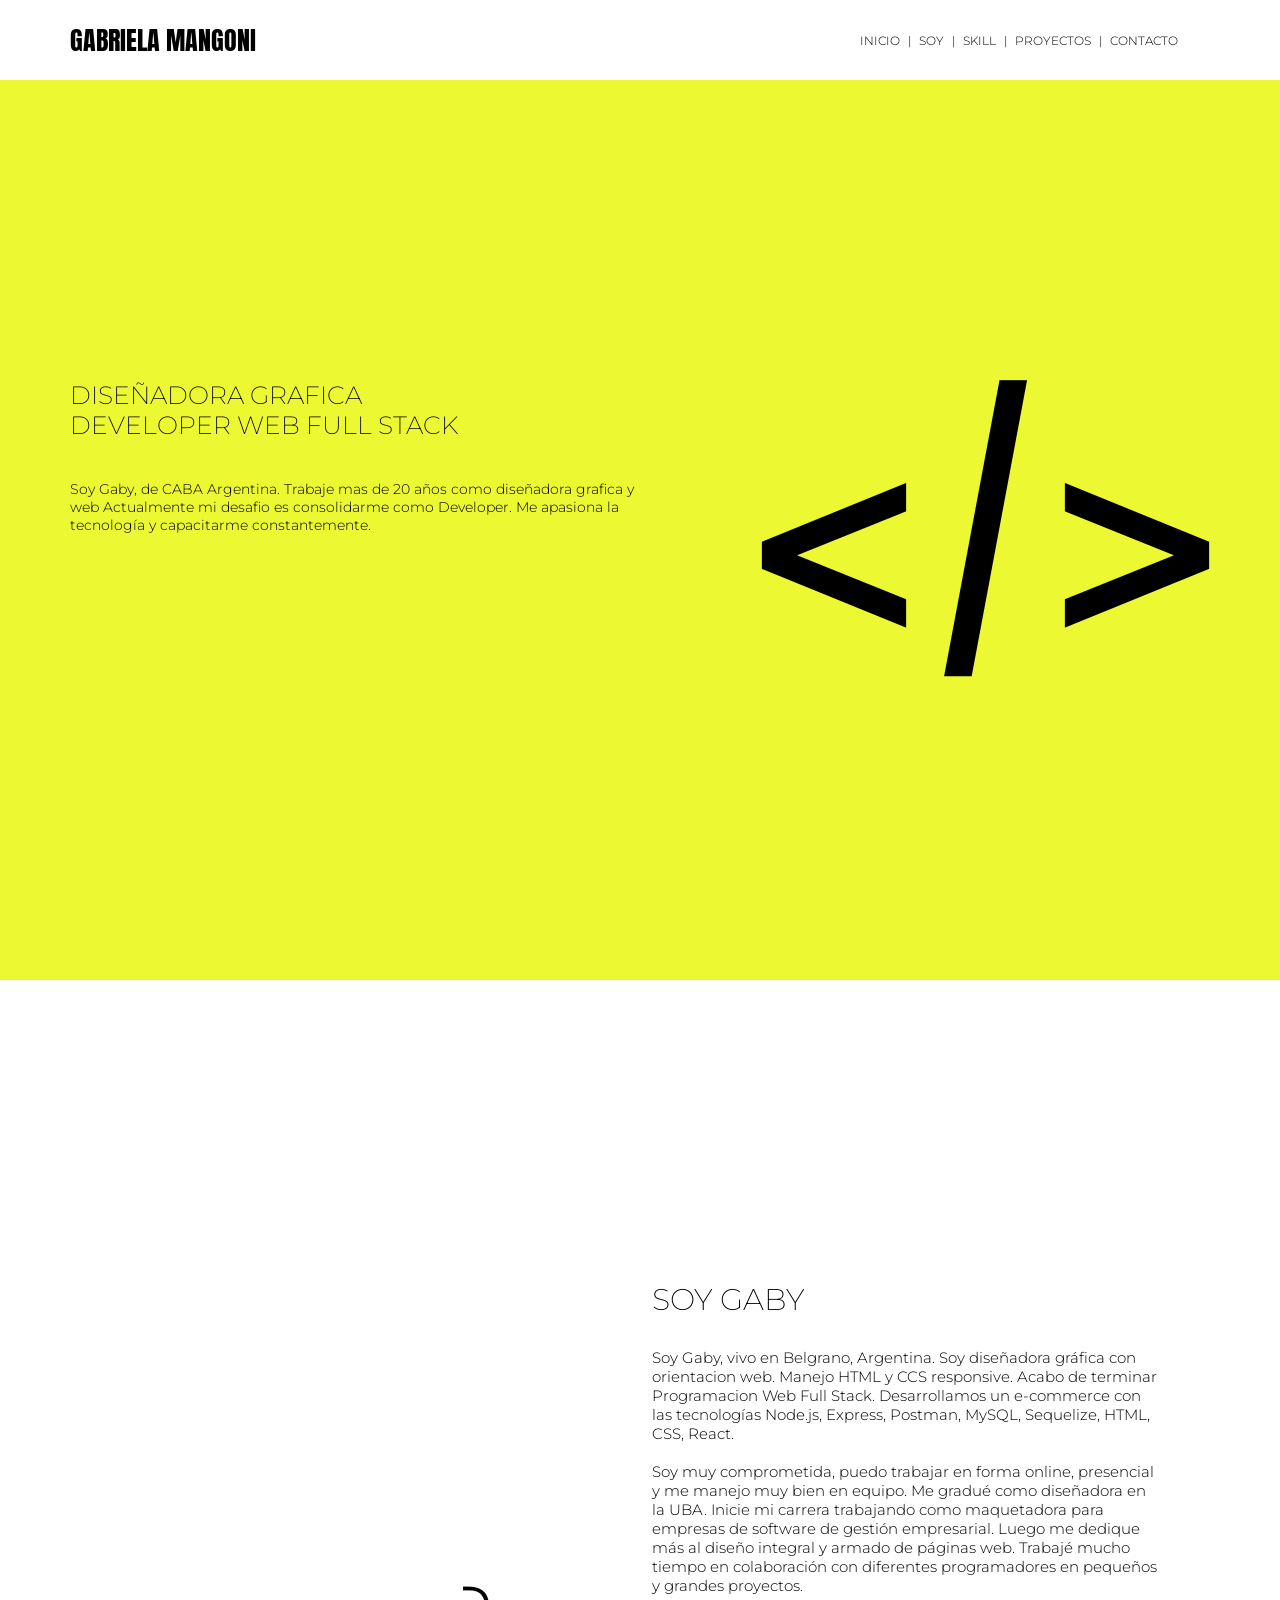
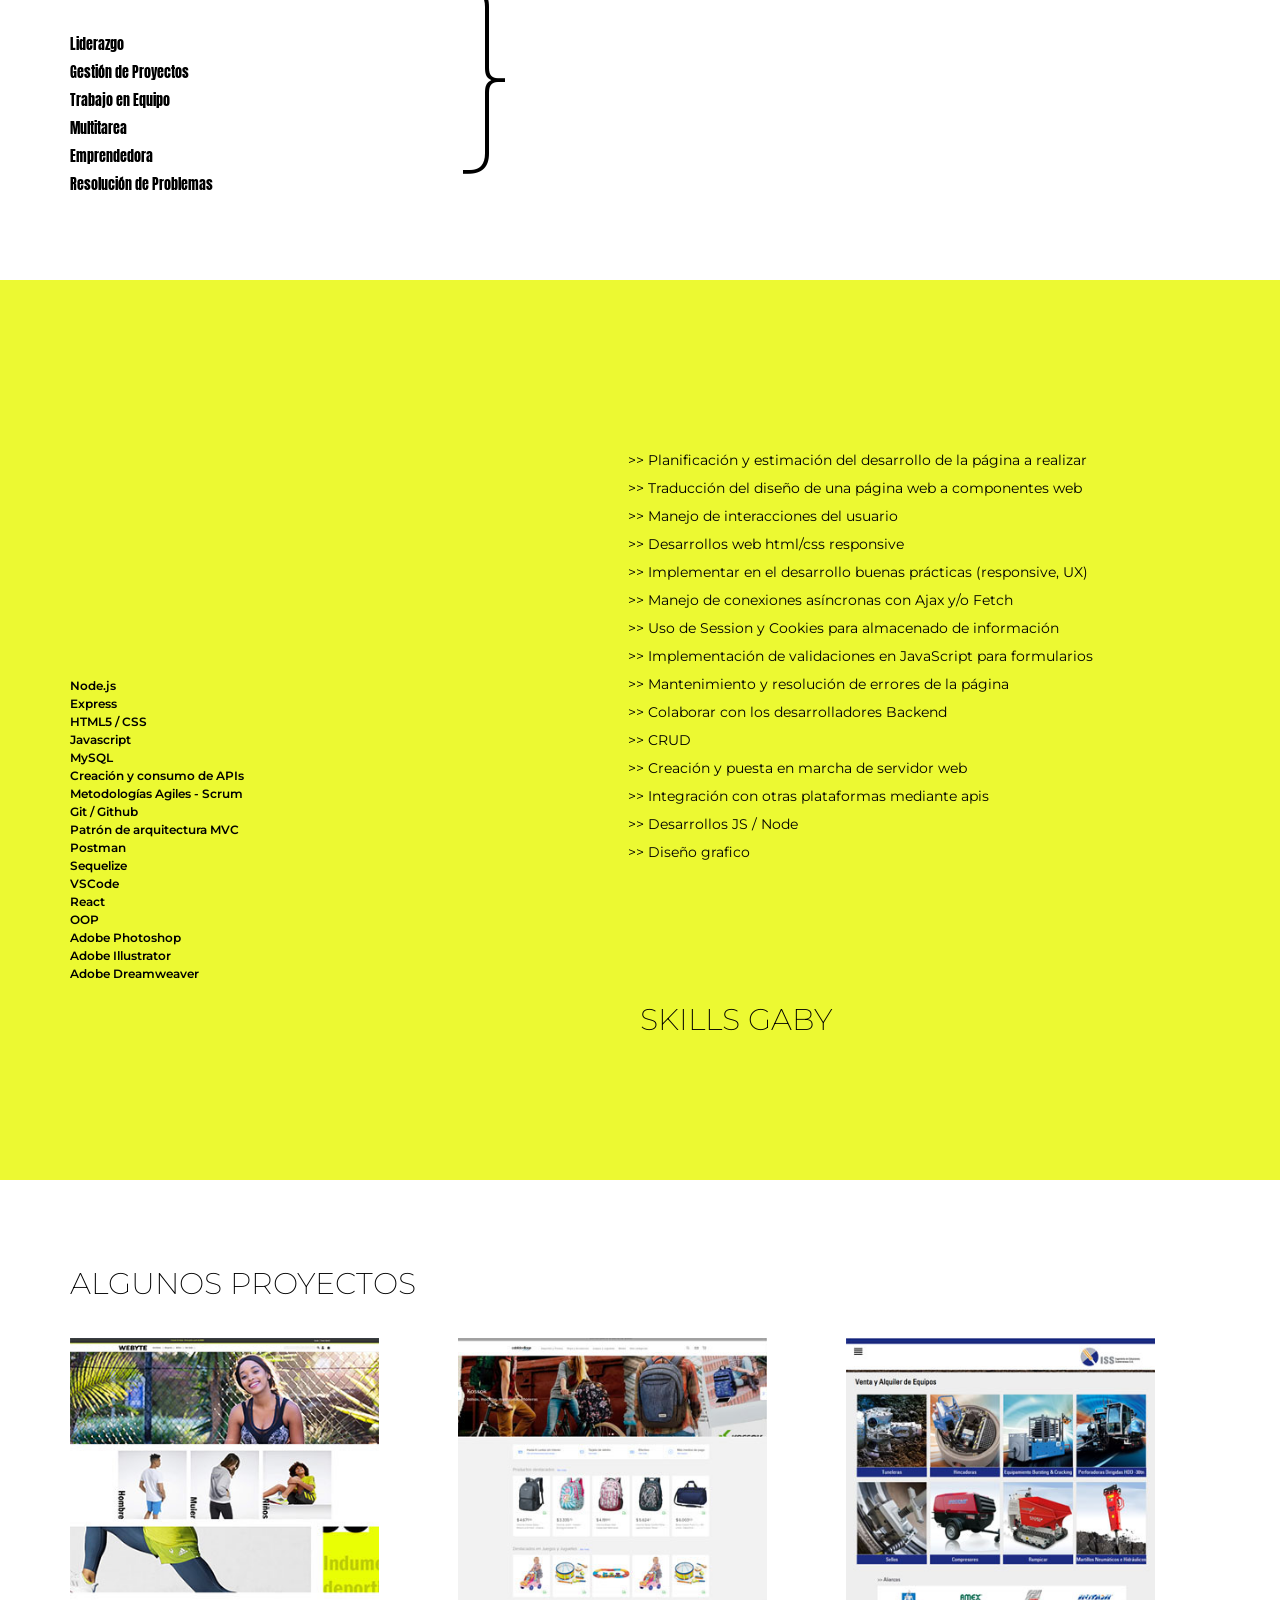
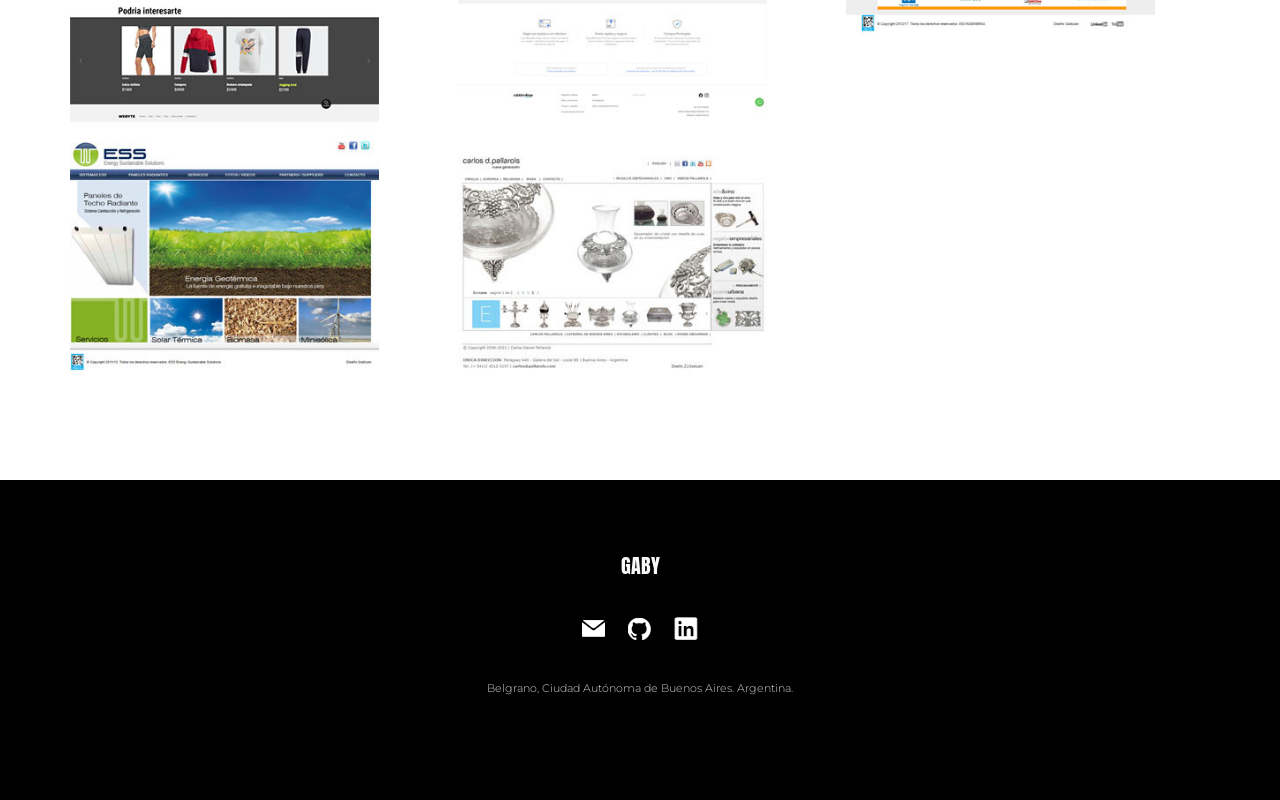
==== home.html @ 844c2a91 "scroll" ====
<!DOCTYPE html>
<html lang="en">
<head>
    <meta charset="UTF-8">
    <meta http-equiv="X-UA-Compatible" content="IE=edge">
    <meta name="viewport" content="width=device-width, initial-scale=1.0">
    <title>GABRIELA MANGONI</title>
    <link rel="preconnect" href="https://fonts.googleapis.com">
    <link rel="preconnect" href="https://fonts.gstatic.com" crossorigin>
    <link href="https://fonts.googleapis.com/css2?family=Anton&family=Montserrat:wght@100;200;300;400;600&display=swap" rel="stylesheet">
    <link href="./css/style.css" rel="stylesheet">
    

    <link rel="apple-touch-icon" sizes="57x57" href="./img/favicon/apple-icon-57x57.png">
<link rel="apple-touch-icon" sizes="60x60" href="./img/favicon/apple-icon-60x60.png">
<link rel="apple-touch-icon" sizes="72x72" href="./img/favicon/apple-icon-72x72.png">
<link rel="apple-touch-icon" sizes="76x76" href="./img/favicon/apple-icon-76x76.png">
<link rel="apple-touch-icon" sizes="114x114" href="./img/favicon/apple-icon-114x114.png">
<link rel="apple-touch-icon" sizes="120x120" href="./img/favicon/apple-icon-120x120.png">
<link rel="apple-touch-icon" sizes="144x144" href="./img/favicon/apple-icon-144x144.png">
<link rel="apple-touch-icon" sizes="152x152" href="./img/favicon/apple-icon-152x152.png">
<link rel="apple-touch-icon" sizes="180x180" href="./img/favicon/apple-icon-180x180.png">
<link rel="icon" type="image/png" sizes="192x192"  href="./img/favicon/android-icon-192x192.png">
<link rel="icon" type="image/png" sizes="32x32" href="./img/favicon/favicon-32x32.png">
<link rel="icon" type="image/png" sizes="96x96" href="./img/favicon/favicon-96x96.png">
<link rel="icon" type="image/png" sizes="16x16" href="./img/favicon/favicon-16x16.png">

<meta name="msapplication-TileColor" content="#ffffff">
<meta name="msapplication-TileImage" content="./img/favicon/ms-icon-144x144.png">
<meta name="theme-color" content="#ffffff">
    
</head>
<body>
<div class="container-fluid">
    <header id="header" class="container-fluid">
    <div class="top">
        <div class="container">
            <div class="row flex-top">
                <div class="col-12 col-md-3 gaby"><h1><a href="#header"> Gabriela Mangoni</a></h1> </div>
                <div class="col-12 col-md-9">            <!--menu-->
                    <nav>
                        <ul class="navMenu" >
                            <li class="menu"><a href="#header">INICIO </a></li>
                            <li class="menu">|</li>
                            <li class="menu"><a href="#soy">SOY </a></li>
                            <li class="menu">|</li>
                            <li class="menu"><a href="#skills">SKILL </a></li>
                            <li class="menu">|</li>
                            <li class="menu"><a href="#proyectos">PROYECTOS </a></li>
                            <li class="menu">|</li>
                            <li class="menu"><a href="#footer">CONTACTO </a></li>
                            <li class="menu"></li>
                        </ul>
                    </nav>
                <!-- --></div>
        </div>
    </div>
</div>
    </header>
        <main >
            <!--home-->
        <section class="container-fluid bg-home" id="main">
            <div class="container"><div class="row">
            <div class="col-12 col-md-7"><h3 class="h3">DISEÑADORA GRAFICA <br>DEVELOPER WEB FULL STACK</h3>
            <p class="text-home">Soy Gaby, de CABA Argentina. 
               Trabaje mas de 20 años como diseñadora grafica y web
                Actualmente mi desafio es consolidarme como Developer.
                Me apasiona la tecnología y capacitarme constantemente.</p>
            </div>
            <div class="col-12 col-md-5 text-end signo"><img src="./img/signo.png" alt="Gabriela Mangoni" id="img-signo"></div>
        </div>
        </div>
    </section>
    <!--soy-->
        <section class="container-fluid" id="soy">
            <div class="container">
            <div class="row">
                <div class="col-4 col-md-4">
                    <ul class="ul-soy">
                        <li>Liderazgo</li>
                        <li>Gestión de Proyectos</li>
                        <li>Trabajo en Equipo</li>
                        <li> Multitarea</li>
                        <li>Emprendedora</li>
                        <li> Resolución de Problemas</li>
                    </ul>
                </div>
                <div class="col-8 col-md-2 llave">}</div>
                <div class="col-12 col-md-6 "><h2 class="h2 mt-20">SOY GABY</h2>
                <P class="text-soy">Soy Gaby, vivo en Belgrano, Argentina. Soy diseñadora gráfica con orientacion web. Manejo HTML y CCS responsive. Acabo de terminar Programacion Web Full Stack. Desarrollamos un e-commerce con las tecnologías Node.js, Express, Postman, MySQL, Sequelize, HTML, CSS, React.
                    <br>  <br>Soy muy comprometida, puedo trabajar en forma online, presencial y me manejo muy bien en equipo. Me gradué como diseñadora en la UBA. Inicie mi carrera trabajando como maquetadora para empresas de software de gestión empresarial. Luego me dedique más al diseño integral y armado de páginas web. Trabajé mucho tiempo en colaboración con diferentes programadores en pequeños y grandes proyectos.</P>
                </div>
            </div>
        </div>
    </section>
        <!--skills-->
        <section class="container-fluid bg-home" id="skills">
            <div class="container">
            <div class="row flex-skills">
                <div class="col-12 col-md-6">
                    <ul class="ul-skills">
                    <li>Node.js</li>
                    <li>Express</li>
                    <li>HTML5 / CSS</li>
                    <li>Javascript</li>
                    <li>MySQL</li>
                    <li>Creación y consumo de APIs</li>
                    <li>Metodologías Agiles - Scrum</li>
                    <li>Git / Github</li>
                    <li>Patrón de arquitectura MVC</li>
                    <li>Postman</li>
                    <li>Sequelize</li>
                    <li>VSCode</li>
                    <li>React</li>
                    <li>OOP</li>
                    <li>Adobe Photoshop</li>
                    <li>Adobe Illustrator</li>
                    <li>Adobe Dreamweaver</li></ul></div><br><br><br><br>
                <div class="col-12 col-md-6">
                    <div class="row text-skills">
                   >> Planificación y estimación del desarrollo de la página a realizar<br>
                   >> Traducción del diseño de una página web a componentes web<br>
                   >> Manejo de interacciones del usuario<br>
                   >>  Desarrollos web html/css responsive<br>
                   >> Implementar en el desarrollo buenas prácticas (responsive, UX)<br>
                   >> Manejo de conexiones asíncronas con Ajax y/o Fetch<br>
                   >>  Uso de Session y Cookies para almacenado de información<br>
                   >> Implementación de validaciones en JavaScript para formularios<br>
                   >> Mantenimiento y resolución de errores de la página<br>
                   >> Colaborar con los desarrolladores Backend<br>
                   >>  CRUD <br>
                   >> Creación y puesta en marcha de servidor web<br>
                   >>  Integración con otras plataformas mediante apis<br>
                   >> Desarrollos JS / Node <br>
                   >>  Diseño grafico<br><br><br><br><br><br>
                   <h2 class="h2">SKILLS GABY</h2></div>
            </div>
            </div>
        </div>

        </section>
        <!--proyectos-->
        <section class="container-fluid" id="proyectos">
            <div class="container block">  
                   <h2 class="h2">ALGUNOS PROYECTOS</h2><br><br>
                    <div class="row">
                        <div class="col-6 col-md-4"><a href="https://grupo-4-webyte.herokuapp.com/" target="_blank"><img src="./img/proyecto-webyte.jpg" alt="" class="img-proyecto"></a></div>
                        <div class="col-6 col-md-4"><a href="https://cabildovillageshop.com.ar/" target="_blank"><img src="./img/proyecto-cabildo-village.jpg" alt="" class="img-proyecto"></a></div>
                        <div class="col-6 col-md-4"><a href="http://www.issingenieria.com/" target="_blank"><img src="./img/proyecto-iss.jpg" alt="" class="img-proyecto"></a></div>
                        <div class="col-6 col-md-4"><a href="http://www.essenergy.com.ar/" target="_blank"><img src="./img/proyecto-ess.jpg" alt="" class="img-proyecto"></a></div>
                        <div class="col-6 col-md-4"><a href="http://www.pallarols.com/" target="_blank"><img src="./img/proyecto-pallarols.jpg" alt="" class="img-proyecto"></a></div>
                        <div class="col-6 col-md-4"></div>
                   </div>

        
    </div>
</section>
</main>
<!--footer-->
<footer class="container-fluid text-light" id="footer">
    <div class="container footer ">
        <div class="row center">
        <div class="gaby">Gaby</div>
        <div class="col-auto  iconos"><a href="mailto:mangonigabriela@gmail.com" alt="mangonigabriela@gmail.com"><img src="./img/ico-email.png" alt="email Gabriela Mangoni"></a></div>
        <div class="col-auto  iconos"><a href="https://github.com/gabyMangoni" target="_blank"><img src="./img/ico-git.png" alt="git Gabriela Mangoni"></a></div>
        <div class="col-auto  iconos"><a href="https://www.linkedin.com/in/gabriela-mangoni/" target="_blank"><img src="./img/ico-linkedin.png" alt="linkedin Gabriela Mangoni"></a></div>
        <div class="row center pie">Belgrano, Ciudad Autónoma de Buenos Aires. Argentina.</div>


    </div>
</footer>
</div>
<script>
    let buttons = document.querySelectorAll('a');
    buttons.forEach((button) => {
      button.addEventListener('click', (e) => {
        e.preventDefault();
        let target = e.currentTarget.getAttribute('href');
        
        document.querySelector(target).scrollIntoView({
          behavior: 'smooth'
        });
      });
    });
  </script>
  <script src="smoothscroll.js"></script>
</body>
</html>
---- css/style.css ----
* {
    box-sizing: border-box;
    margin: 0px;
    padding: 0px;
}

html,
body {
    height: 100%;
    margin: 0px;
    padding: 0px;
    box-sizing: border-box;
}
html {
  scroll-behavior: smooth;
}
a {
    text-decoration: none; 
}

a:hover {
    text-decoration: none;
}

body {
    font-family: 'Montserrat', sans-serif;
    font-weight: 300;
    font-size: 14px;
}

.container-fluid{
    width: 100%;
    margin-right: auto;
    margin-left: auto;
  }
  .container{
    width: 100%;
    margin-right: auto;
    margin-left: auto;
    display: flex;
    flex-wrap: inherit;
    align-items: center;
    justify-content: space-between;
  }

  .row {
    --bs-gutter-x: 1.5rem;
    --bs-gutter-y: 0;
    display: flex;
    flex-wrap: wrap;
    margin-top: calc(var(--bs-gutter-y) * -1);
    margin-right: calc(var(--bs-gutter-x) * -.5);
    margin-left: calc(var(--bs-gutter-x) * -.5);
  }
  .row > * {
    flex-shrink: 0;
    width: 100%;
    max-width: 100%;
    padding-right: calc(var(--bs-gutter-x) * .5);
    padding-left: calc(var(--bs-gutter-x) * .5);
    margin-top: var(--bs-gutter-y);
  }

  .col {
    flex: 1 0 0%;
  }
  
.row-cols-auto > * {
    flex: 0 0 auto;
    width: auto;
  }
  
  .row-cols-1 > * {
    flex: 0 0 auto;
    width: 100%;
  }
  
  .row-cols-2 > * {
    flex: 0 0 auto;
    width: 50%;
  }
  
  .row-cols-3 > * {
    flex: 0 0 auto;
    width: 33.3333333333%;
  }
  
  .row-cols-4 > * {
    flex: 0 0 auto;
    width: 25%;
  }
  
  .row-cols-5 > * {
    flex: 0 0 auto;
    width: 20%;
  }
  
  .row-cols-6 > * {
    flex: 0 0 auto;
    width: 16.6666666667%;
  }
  
  .col-auto {
    flex: 0 0 auto;
    width: auto;
  }
  
  .col-1 {
    flex: 0 0 auto;
    width: 8.33333333%;
  }
  
  .col-2 {
    flex: 0 0 auto;
    width: 16.66666667%;
  }
  
  .col-3 {
    flex: 0 0 auto;
    width: 25%;
  }
  
  .col-4 {
    flex: 0 0 auto;
    width: 33.33333333%;
  }
  
  .col-5 {
    flex: 0 0 auto;
    width: 41.66666667%;
  }
  
  .col-6 {
    flex: 0 0 auto;
    width: 50%;
  }
  
  .col-7 {
    flex: 0 0 auto;
    width: 58.33333333%;
  }
  
  .col-8 {
    flex: 0 0 auto;
    width: 66.66666667%;
  }
  
  .col-9 {
    flex: 0 0 auto;
    width: 75%;
  }
  
  .col-10 {
    flex: 0 0 auto;
    width: 83.33333333%;
  }
  
  .col-11 {
    flex: 0 0 auto;
    width: 91.66666667%;
  }
  
  .col-12 {
    flex: 0 0 auto;
    width: 100%;
  }
  
  .offset-1 {
    margin-left: 8.33333333%;
  }
  
  .offset-2 {
    margin-left: 16.66666667%;
  }
  
  .offset-3 {
    margin-left: 25%;
  }
  
  .offset-4 {
    margin-left: 33.33333333%;
  }
  
  .offset-5 {
    margin-left: 41.66666667%;
  }
  
  .offset-6 {
    margin-left: 50%;
  }
  
  .offset-7 {
    margin-left: 58.33333333%;
  }
  
  .offset-8 {
    margin-left: 66.66666667%;
  }
  
  .offset-9 {
    margin-left: 75%;
  }
  
  .offset-10 {
    margin-left: 83.33333333%;
  }
  
  .offset-11 {
    margin-left: 91.66666667%;
  }

  
.text-start {
    text-align: left !important;
  }
  
  .text-end {
    text-align: right !important;
  }
  
  .text-center {
    text-align: center !important;
  }
  
  .text-decoration-none {
    text-decoration: none !important;
  }
  
  .text-decoration-underline {
    text-decoration: underline !important;
  }
  
  .text-decoration-line-through {
    text-decoration: line-through !important;
  }
  
  .text-lowercase {
    text-transform: lowercase !important;
  }
  
  .text-uppercase {
    text-transform: uppercase !important;
  }
  
  .text-capitalize {
    text-transform: capitalize !important;
  }
  
  .text-wrap {
    white-space: normal !important;
  }
  
  .text-nowrap {
    white-space: nowrap !important;
  }

  .text-light {
    color: #f8f9fa !important;
  }
  
  .text-dark {
    color: #212529 !important;
  }
  
  .text-white {
    color: #fff !important;
  }
  
  .text-body {
    color: #212529 !important;
  }
  
  .text-muted {
    color: #6c757d !important;
  }
  
  .text-black-50 {
    color: rgba(0, 0, 0, 0.5) !important;
  }
  
  .text-white-50 {
    color: rgba(255, 255, 255, 0.5) !important;
  }
  
  .text-reset {
    color: inherit !important;
  }



  .nav {
    display: flex;
    flex-wrap: wrap;
    padding-left: 0;
    margin-bottom: 0;
    list-style: none;
  }
  .text-light {
    color: #f8f9fa !important;
  }
  

  

.h2{font-family: 'Montserrat', sans-serif; font-weight: 200; font-size: 30px; -webkit-font-smoothing: antialiased;}
.h3{font-family: 'Montserrat', sans-serif; font-weight: 200; font-size: 25px; -webkit-font-smoothing: antialiased; padding-bottom: 40px;}

.bg-home{background-color: #ecf932; }
.text-home{padding-right: 85px;}
.text-soy{margin-top: 10px; font-size: 12px; padding-right: 0px; }
.text-skills {font-family: 'Montserrat', sans-serif; font-weight: 400; font-size: 11px; line-height: 18px; padding: 35px 0px; }
#footer{background-color: #000; width: 100%;}
.footer{height: 320px; display: block; align-items: center; justify-content: center; text-align: center; padding-top: 70px; }
.end{justify-content: flex-end;}
.top {
    position: fixed;
    width: 100%;
    display: block;
    list-style-type: none;
    margin-top: 0px;
    margin-bottom: 0px;
    top: 0px;
    align-items: center;
    background-color: #fff;
}
.flex-top, .flex-skills{flex: 0 0 auto;
    width: 100%;
    align-items: center;
    padding-top: 20px;
}

.ul-soy {
    list-style: none;
    margin: 0;
    padding: 0;
    font-family: 'Anton', sans-serif; 
    font-weight: 100; 
    font-size: 12px; 
    line-height: 26px;
    padding-top: 55px;
}
.ul-soy li a {
    list-style-type: none;
    text-decoration:none;
    padding: 0px 8px;
}

.ul-soy li a:hover {
    background-color:#e4ff49;
}

.ul-skills {
    list-style: none;
    margin: 0;
    padding: 0;
    font-family: 'Montserrat', sans-serif; 
    font-weight: 600; 
    font-size: 13px; 
    line-height: 20px; 
    color: #000;
    margin-top: 180px;
}
.ul-skills li a {
    list-style-type: none;
    text-decoration:none;
    padding: 0px 8px;
}

.ul-skills li a:hover {
    background-color:#070707;
    color: #fff;
}

.idioma {
    list-style: none;
    margin: 0;
    padding: 0;
    display: flex;
    justify-content: flex-end;
    font-size: 10px;
    color: #aaaaaa;
    margin-bottom: 20px;
    margin-right: 30px;

}

.idioma li.idm a {
    color:rgb(0, 0, 0);
    list-style-type: none;
    text-decoration:none;
    padding: 0px 10px;
}

.idioma li.idm a:hover {
    background-color:#e4ff49;
}
.navMenu {
    list-style: none;
    margin: 0;
    padding: 0;
    display: flex;
    justify-content: flex-end;
    font-size: 10px;
    text-align: right;
}
.navMenu li.menu a {
    color:rgb(0, 0, 0);
    list-style-type: none;
    text-decoration:none;
    padding: 0px 8px;
}

.navMenu li.menu a:hover {
    background-color:#e4ff49;
}
.gaby {font-family: 'Anton', sans-serif; font-weight: 100; font-size: 20px; text-transform: uppercase;}
.gaby h1{font-family: 'Anton', sans-serif; font-weight: 100; text-transform: uppercase;}
.gaby h1 a{text-decoration: none; color: #000;}
.gaby h1 a:hover{ color: #3d3d3d; }
.gaby h1 a:visited {color: #000;}
.llave{font-family: 'Montserrat', sans-serif; font-weight: 100; font-size: 200px; -webkit-font-smoothing: antialiased;}
#main{ min-height: 180px; margin-top: 80px; height: 100vh; align-items: center; display: flex; width: 100%;}
#soy {height: 100vh; align-items: center; display: flex; width: 100%;}
#skills, #proyectos {height: 100vh; align-items: center; display: flex; width: 100%;}
.img-proyecto{width: 99%;}
.signo{top: 0px;}
.iconos{padding: 35px 10px;}
.center {align-items: center; justify-content: center; text-align: center;}
.block {display: block;}
.pie {font-family: 'Montserrat', sans-serif; font-weight: 300; font-size: 11px; color: #cfcfcf;}
.mt-20 {margin-top: 20px;}
.cien{width: 100%;}

/* XS -- Celulares */

@media screen and (min-width: 0px) {
    .gaby h1{font-size: 20px;}
    #img-signo { width: 250px;}
    .text-proyectos, .text-skills{visibility: hidden;}
    .top {height: 70px; }
    .proy{visibility: hidden;}
}

/* SM -- tablets */

@media screen and (min-width: 361px) {
    footer p {
        margin: 5px 0;
    }
    #img-signo { width: 300px;}
    .container {
        max-width: 345px;
      }
    .skill {display: block; margin-top: 25px;}
  
}
@media (min-width: 576px) {
    .container {
      max-width: 540px;
    }
  }

/* MD -- Laptops */

@media (min-width: 768px) { 
    .container {
        max-width: 720px;
      }
    #img-signo { width: 300px;}
    .text-skills{visibility: visible;}
   .skill{visibility: hidden;}
}
@media (min-width: 992px) {
    .gaby h1{font-size: 26px;}
     .container {
      max-width: 960px;
    }
    #img-signo { width: 400px;}
    .text-proyectos{visibility: visible;}
    .img-proyecto{width: 75%;}
  }
/* LG -- Computadoras */

@media (min-width: 1200px) {
     .container {
        max-width: 1140px;
      }
      .navMenu {font-size: 12px;}
    #img-signo { width: 449px;}
    
    .text-soy{margin-top: 30px; font-size: 15px; padding-right: 50px; }
    .ul-soy {
        padding-top: 220px;
        font-size: 14px; line-height: 28px; 
        margin-top: 150px;
    }
    .llave{font-size: 200px; padding-top: 280px;}
    .text-skills {font-family: 'Montserrat', sans-serif; font-weight: 400; font-size: 14px; line-height: 28px;}
    .ul-skills {
        font-weight: 600; 
        font-size: 12px; 
        line-height: 18px; 
    }
    #soy {padding-top: 200px;}
    .img-proyecto{width: 85%;}
}

@media (min-width: 768px) {
    .col-md-auto {
      flex: 0 0 auto;
      width: auto;
    }
  
    .col-md-1 {
      flex: 0 0 auto;
      width: 8.33333333%;
    }
  
    .col-md-2 {
      flex: 0 0 auto;
      width: 16.66666667%;
    }
  
    .col-md-3 {
      flex: 0 0 auto;
      width: 25%;
    }
  
    .col-md-4 {
      flex: 0 0 auto;
      width: 33.33333333%;
    }
  
    .col-md-5 {
      flex: 0 0 auto;
      width: 41.66666667%;
    }
  
    .col-md-6 {
      flex: 0 0 auto;
      width: 50%;
    }
  
    .col-md-7 {
      flex: 0 0 auto;
      width: 58.33333333%;
    }
  
    .col-md-8 {
      flex: 0 0 auto;
      width: 66.66666667%;
    }
  
    .col-md-9 {
      flex: 0 0 auto;
      width: 75%;
    }
  
    .col-md-10 {
      flex: 0 0 auto;
      width: 83.33333333%;
    }
  
    .col-md-11 {
      flex: 0 0 auto;
      width: 91.66666667%;
    }
  
    .col-md-12 {
      flex: 0 0 auto;
      width: 100%;
    }
  
    .offset-md-0 {
      margin-left: 0;
    }
  
    .offset-md-1 {
      margin-left: 8.33333333%;
    }
  
    .offset-md-2 {
      margin-left: 16.66666667%;
    }
  
    .offset-md-3 {
      margin-left: 25%;
    }
  
    .offset-md-4 {
      margin-left: 33.33333333%;
    }
  
    .offset-md-5 {
      margin-left: 41.66666667%;
    }
  
    .offset-md-6 {
      margin-left: 50%;
    }
  
    .offset-md-7 {
      margin-left: 58.33333333%;
    }
  
    .offset-md-8 {
      margin-left: 66.66666667%;
    }
  
    .offset-md-9 {
      margin-left: 75%;
    }
  
    .offset-md-10 {
      margin-left: 83.33333333%;
    }
  
    .offset-md-11 {
      margin-left: 91.66666667%;
    }
}
@media (min-width: 992px) {
  .col-lg {
    flex: 1 0 0%;
  }

  .row-cols-lg-auto > * {
    flex: 0 0 auto;
    width: auto;
  }

  .row-cols-lg-1 > * {
    flex: 0 0 auto;
    width: 100%;
  }

  .row-cols-lg-2 > * {
    flex: 0 0 auto;
    width: 50%;
  }

  .row-cols-lg-3 > * {
    flex: 0 0 auto;
    width: 33.3333333333%;
  }

  .row-cols-lg-4 > * {
    flex: 0 0 auto;
    width: 25%;
  }

  .row-cols-lg-5 > * {
    flex: 0 0 auto;
    width: 20%;
  }

  .row-cols-lg-6 > * {
    flex: 0 0 auto;
    width: 16.6666666667%;
  }
}
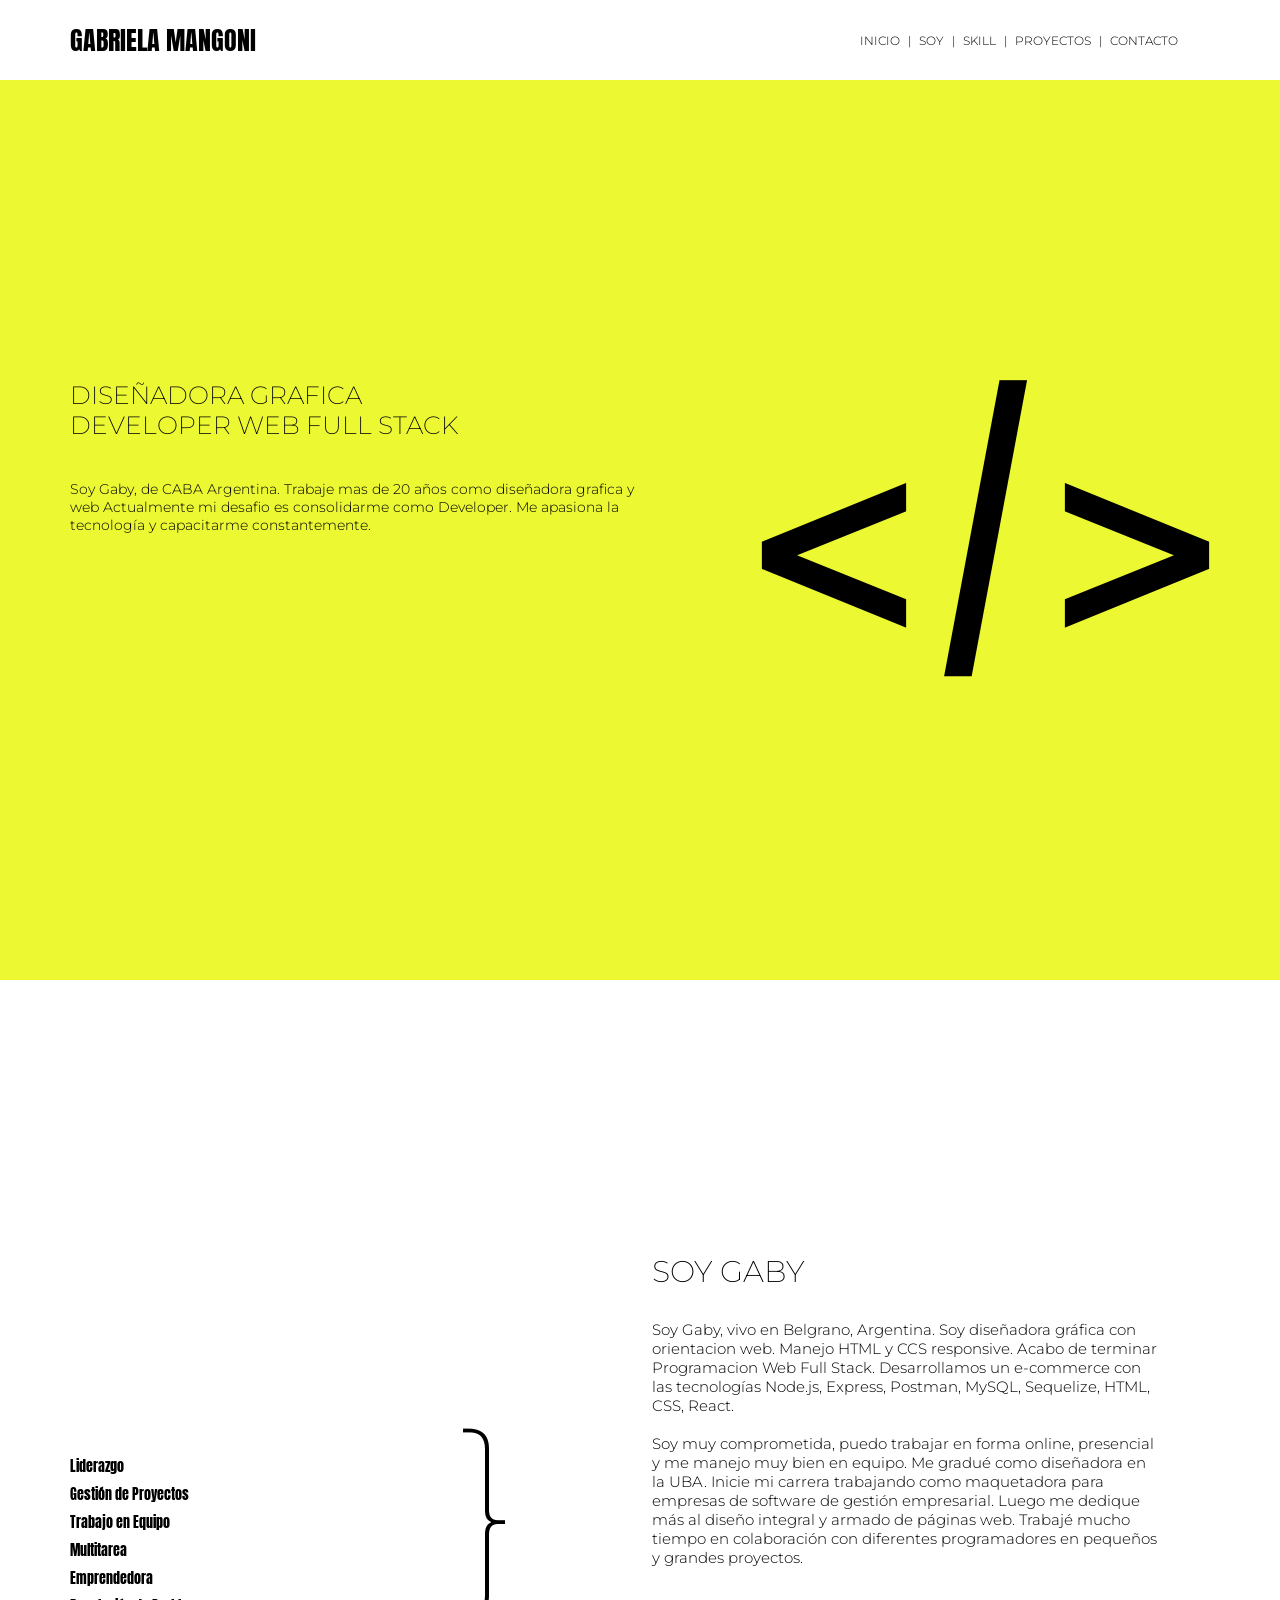
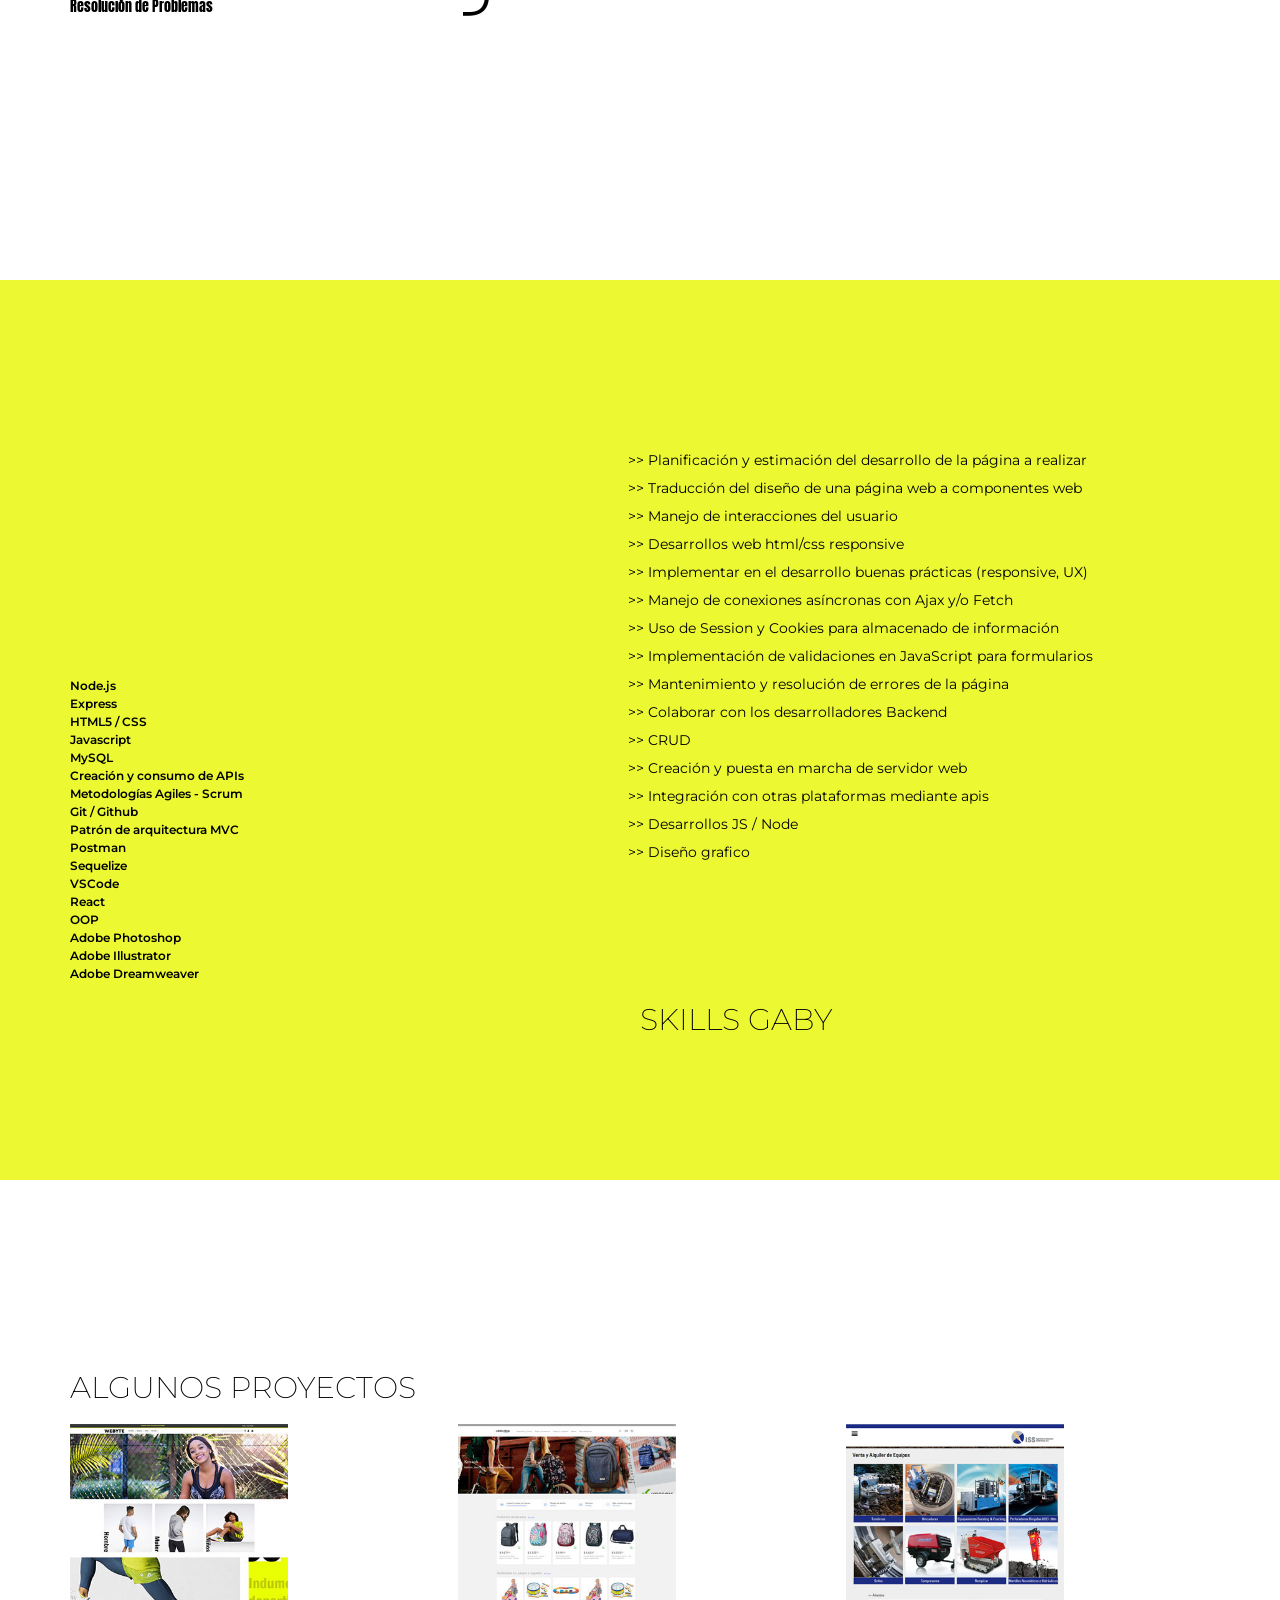
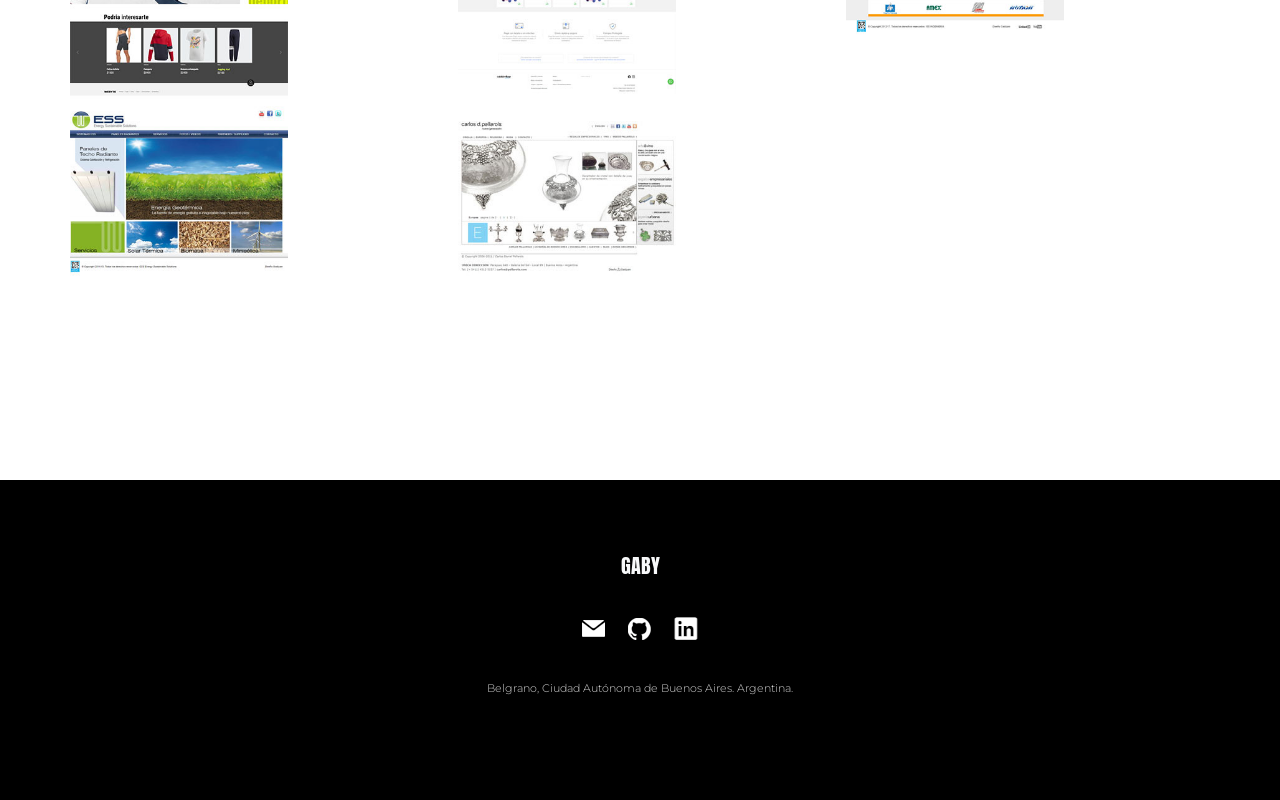
==== commit 572961ab: "ajustes" ====
--- a/home.html
+++ b/home.html
@@ -142,7 +142,7 @@
         <!--proyectos-->
         <section class="container-fluid" id="proyectos">
             <div class="container block">  
-                   <h2 class="h2">ALGUNOS PROYECTOS</h2><br><br>
+                   <h2 class="h2">ALGUNOS PROYECTOS</h2><br>
                     <div class="row">
                         <div class="col-6 col-md-4"><a href="https://grupo-4-webyte.herokuapp.com/" target="_blank"><img src="./img/proyecto-webyte.jpg" alt="" class="img-proyecto"></a></div>
                         <div class="col-6 col-md-4"><a href="https://cabildovillageshop.com.ar/" target="_blank"><img src="./img/proyecto-cabildo-village.jpg" alt="" class="img-proyecto"></a></div>
--- a/css/style.css
+++ b/css/style.css
@@ -452,6 +452,7 @@
         max-width: 345px;
       }
     .skill {display: block; margin-top: 25px;}
+    .ul-skills{padding-top: 120px;}
   
 }
 @media (min-width: 576px) {
@@ -466,6 +467,7 @@
     .container {
         max-width: 720px;
       }
+      .img-proyecto{width: 65%;}
     #img-signo { width: 300px;}
     .text-skills{visibility: visible;}
    .skill{visibility: hidden;}
@@ -478,6 +480,7 @@
     #img-signo { width: 400px;}
     .text-proyectos{visibility: visible;}
     .img-proyecto{width: 75%;}
+    .ul-skills{padding-top: 0px;}
   }
 /* LG -- Computadoras */
 
@@ -492,17 +495,16 @@
     .ul-soy {
         padding-top: 220px;
         font-size: 14px; line-height: 28px; 
-        margin-top: 150px;
-    }
-    .llave{font-size: 200px; padding-top: 280px;}
+    }
+    .llave{font-size: 200px; padding-top: 150px;}
     .text-skills {font-family: 'Montserrat', sans-serif; font-weight: 400; font-size: 14px; line-height: 28px;}
     .ul-skills {
         font-weight: 600; 
         font-size: 12px; 
         line-height: 18px; 
     }
-    #soy {padding-top: 200px;}
-    .img-proyecto{width: 85%;}
+ 
+    .img-proyecto{width: 60%;}
 }
 
 @media (min-width: 768px) {
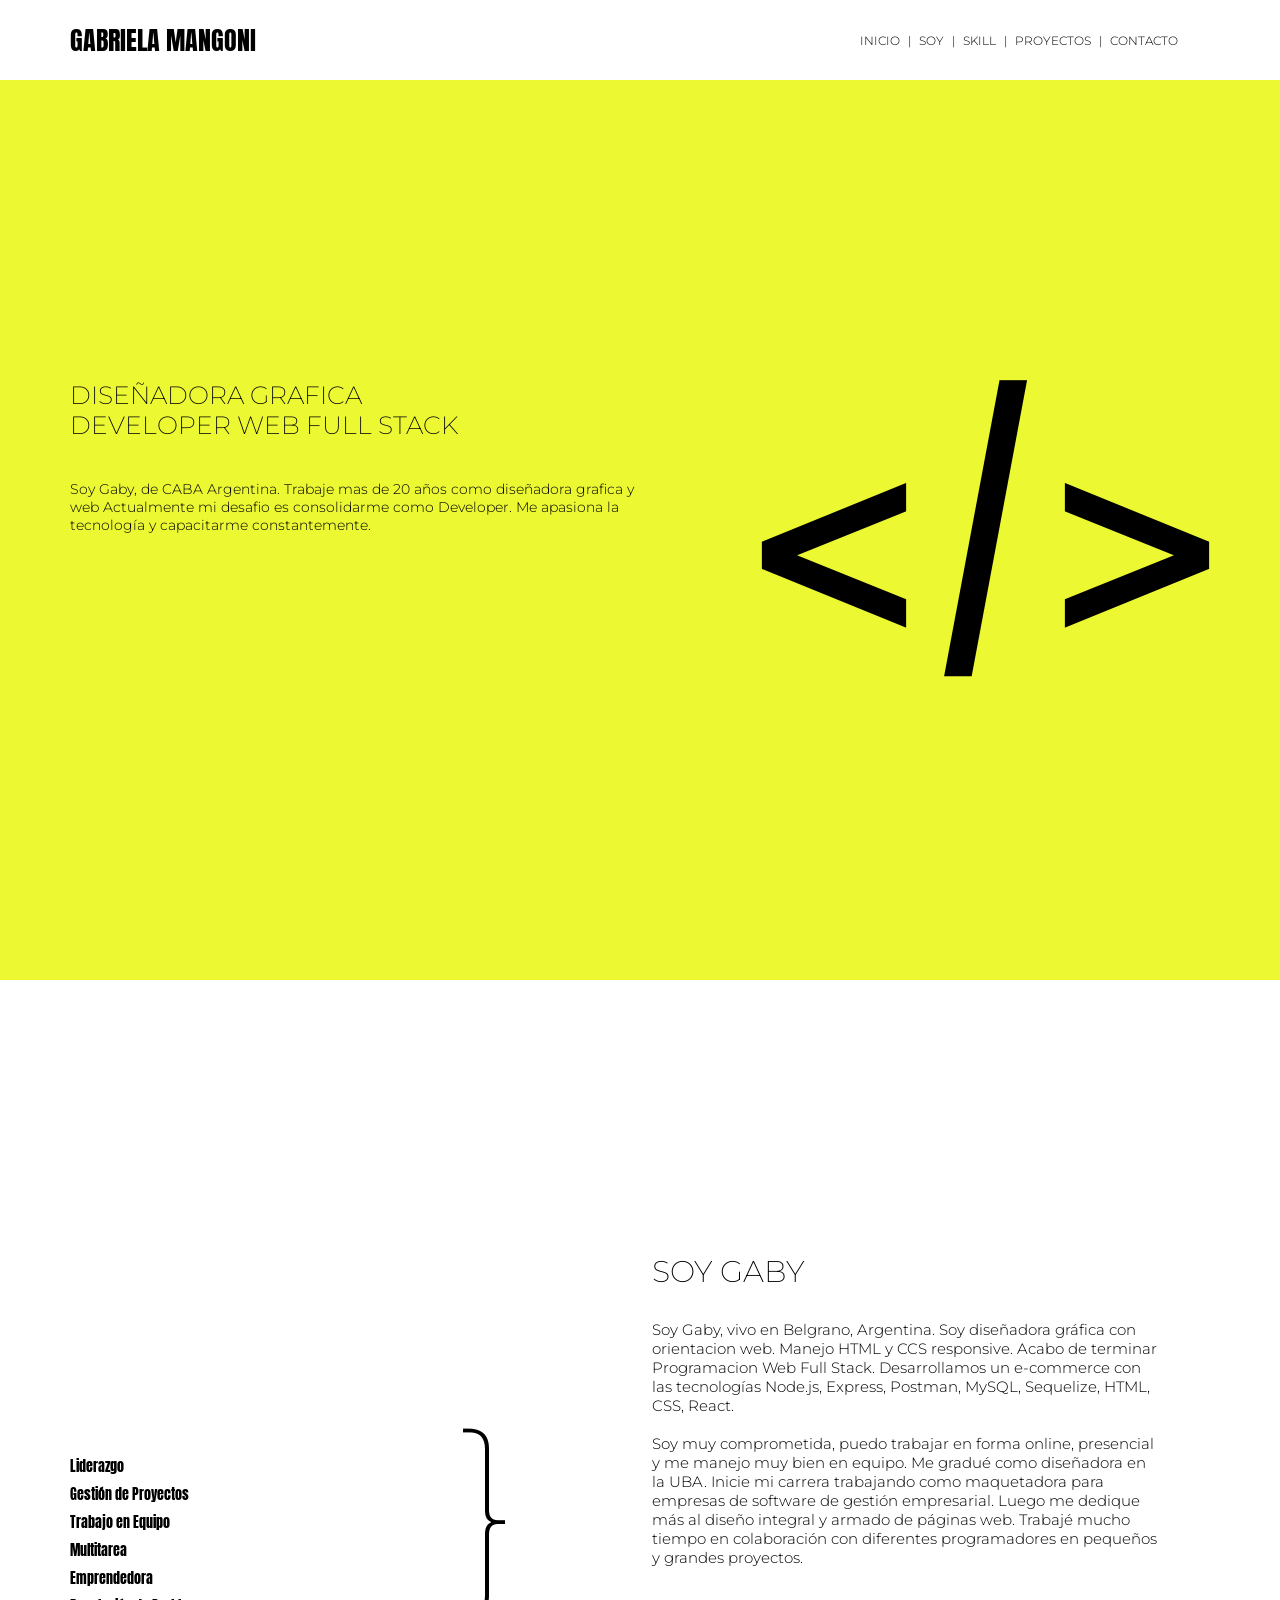
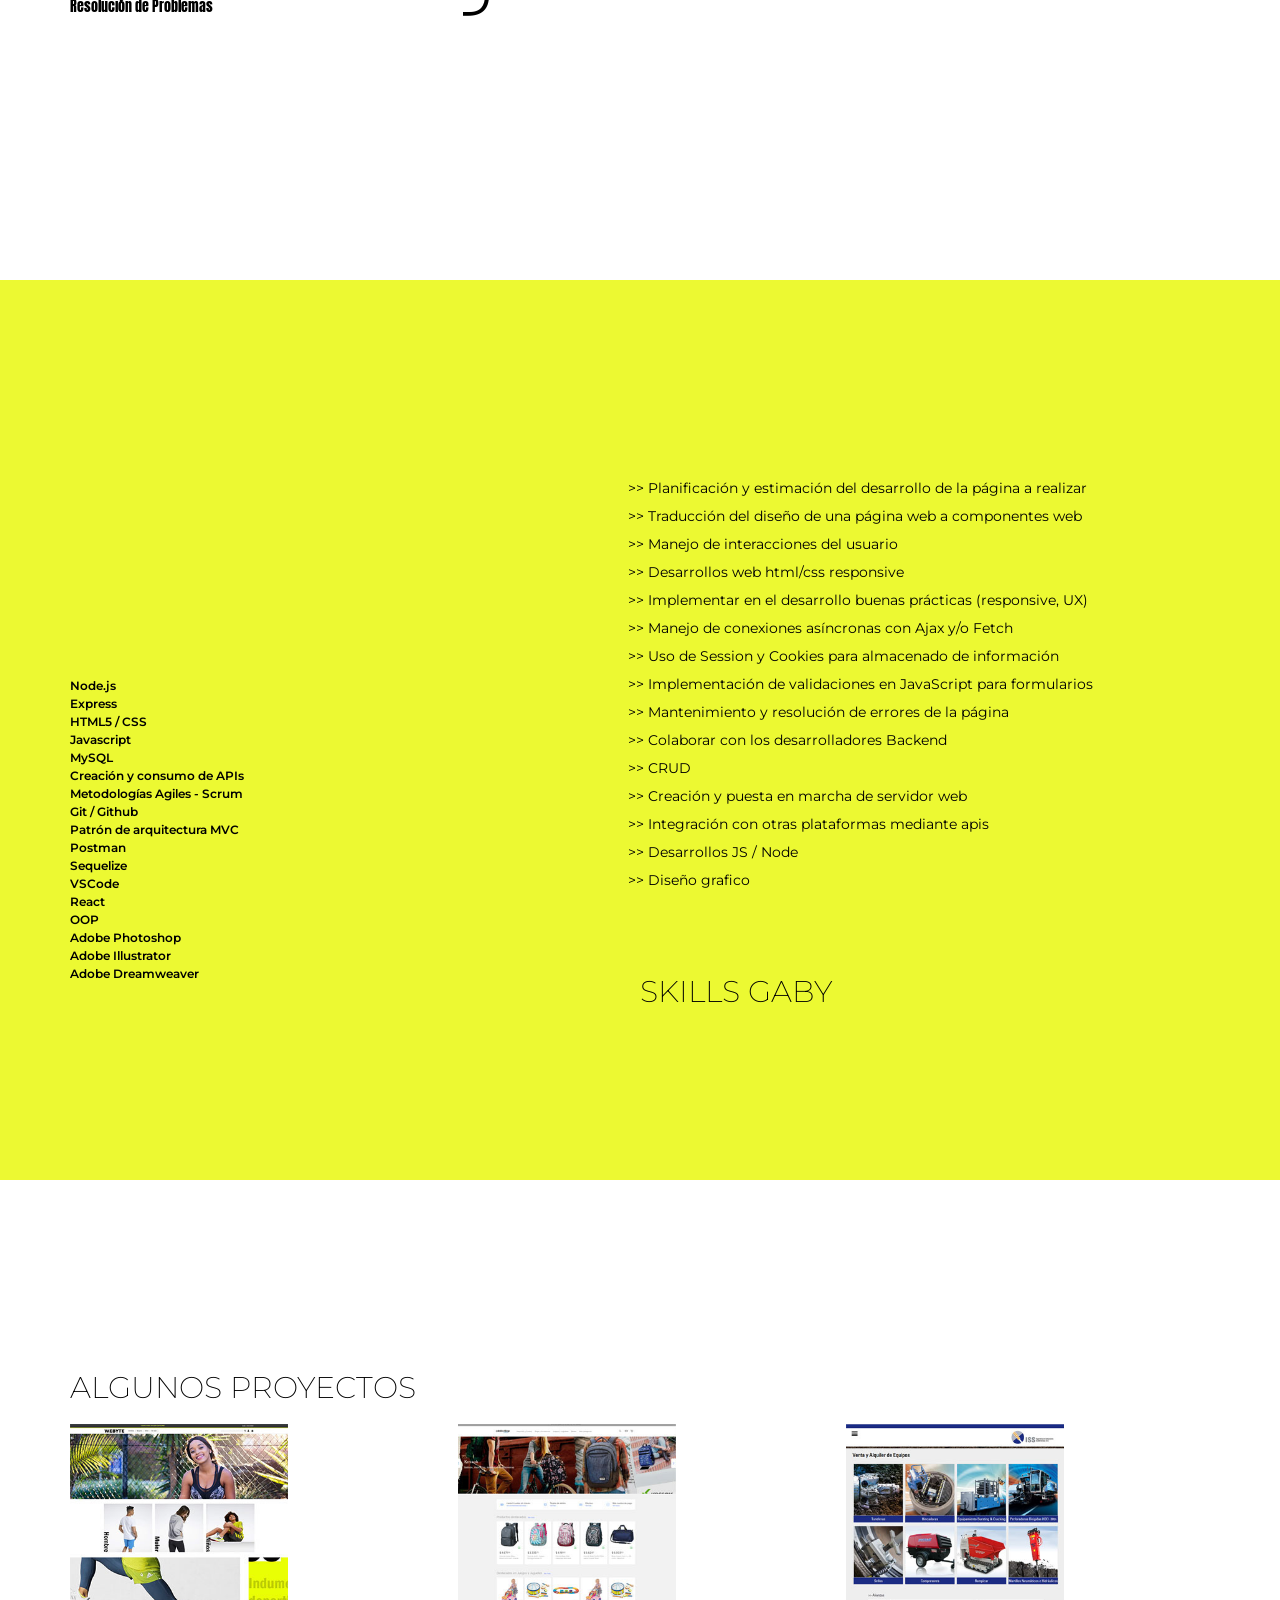
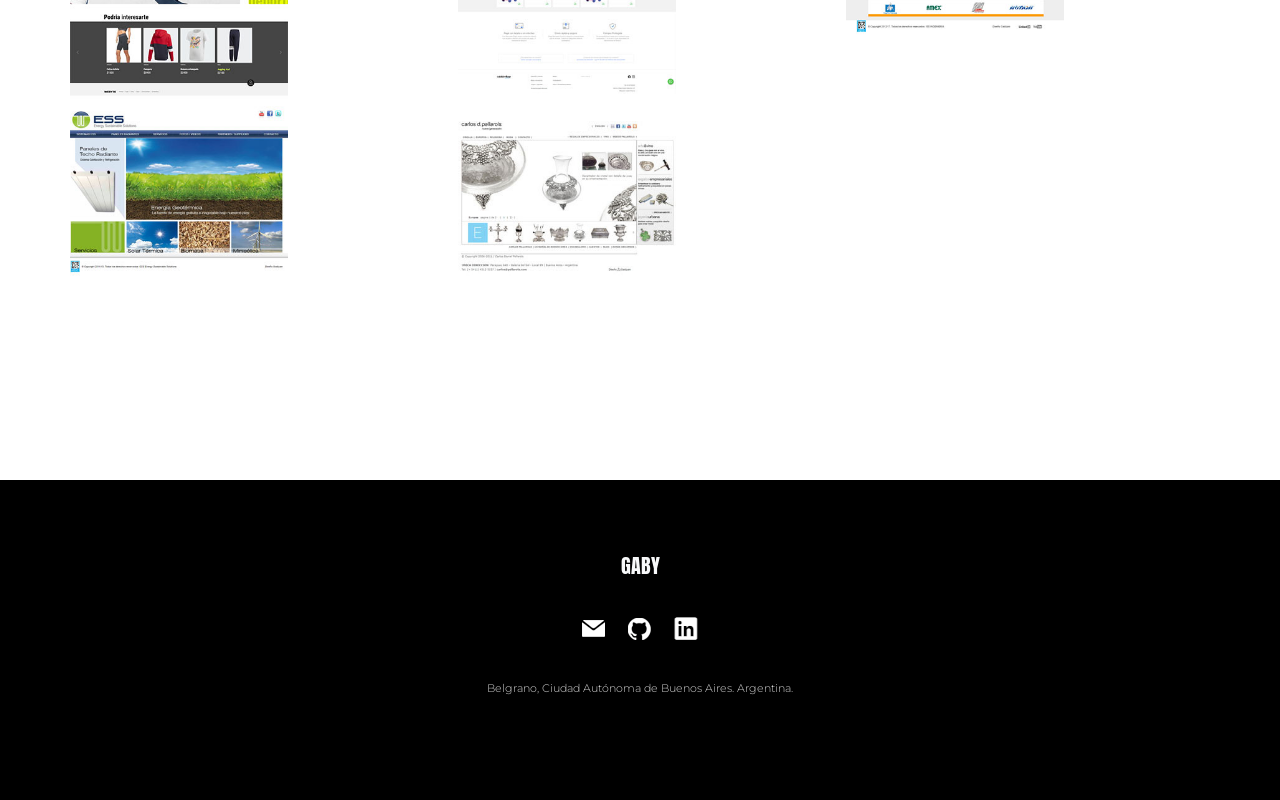
==== commit 701af66f: "actualizo" ====
--- a/home.html
+++ b/home.html
@@ -132,7 +132,7 @@
                    >> Creación y puesta en marcha de servidor web<br>
                    >>  Integración con otras plataformas mediante apis<br>
                    >> Desarrollos JS / Node <br>
-                   >>  Diseño grafico<br><br><br><br><br><br>
+                   >>  Diseño grafico<br><br><br><br>
                    <h2 class="h2">SKILLS GABY</h2></div>
             </div>
             </div>
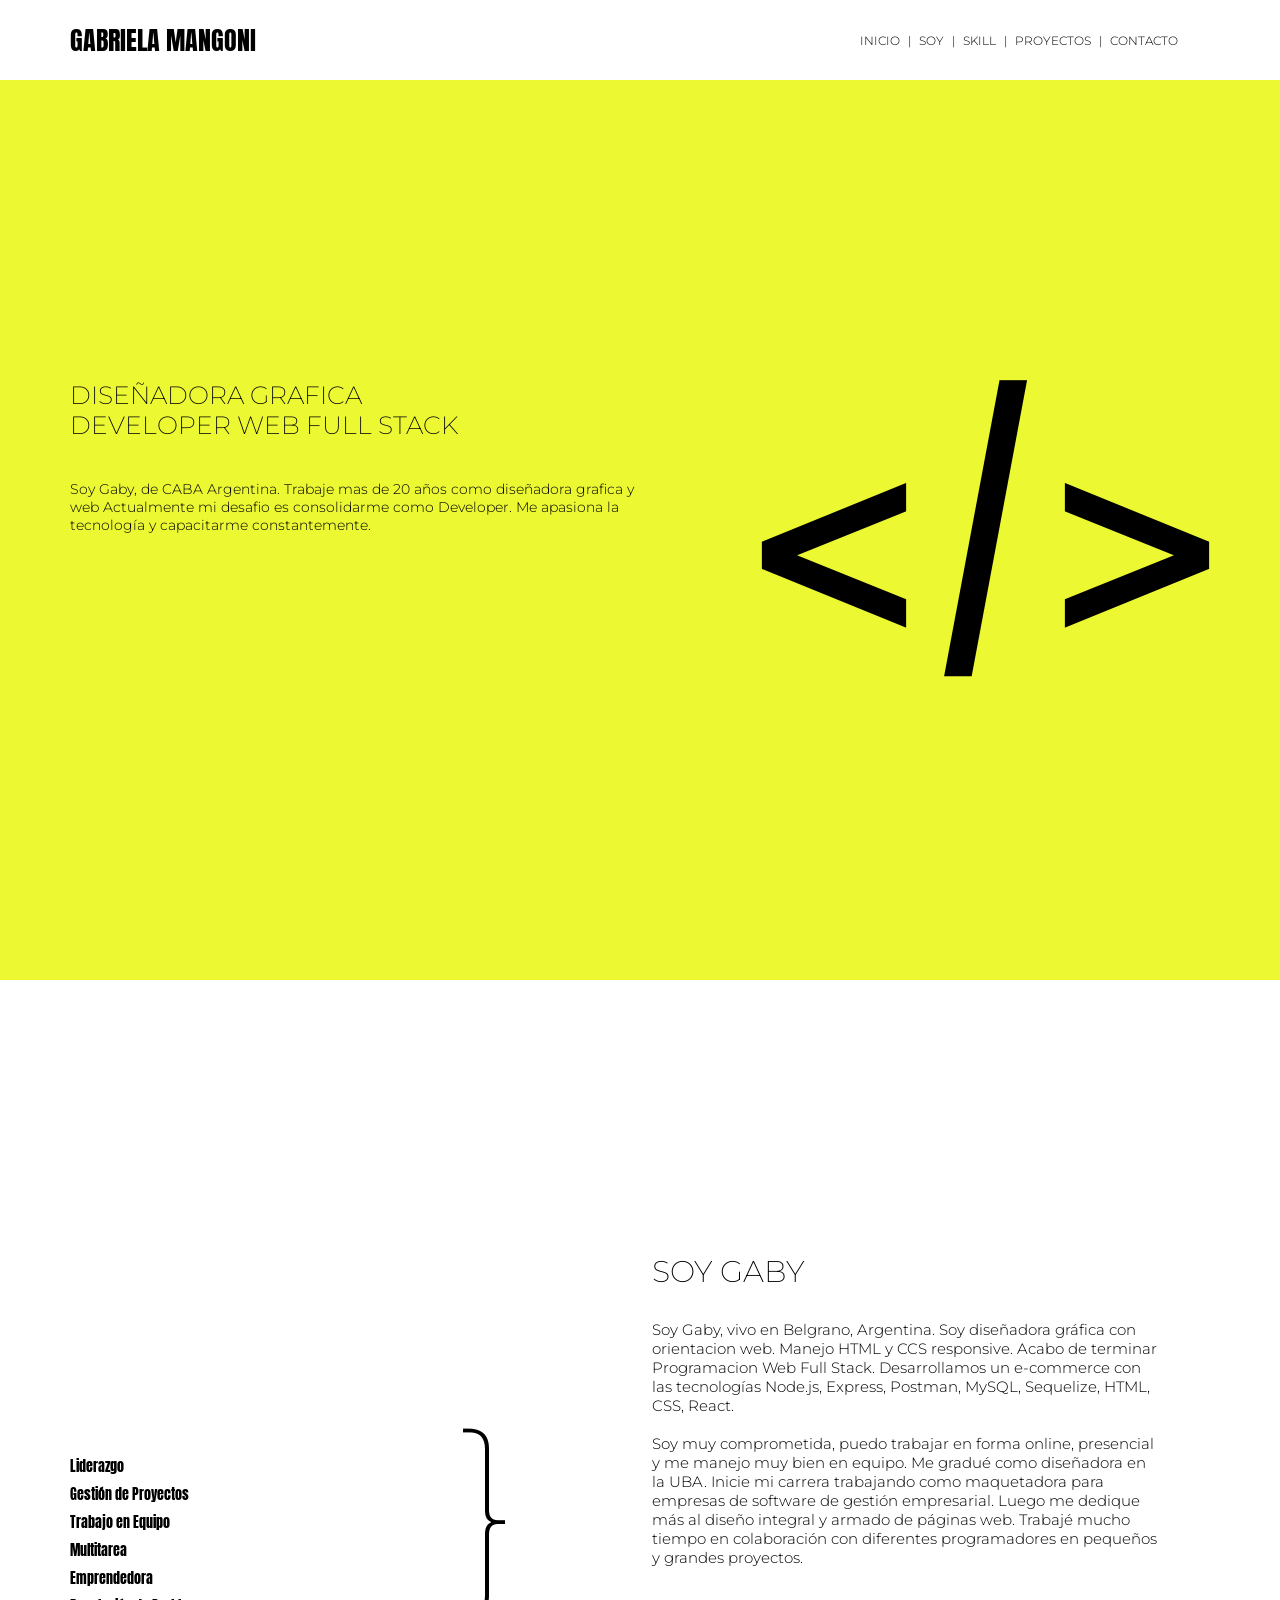
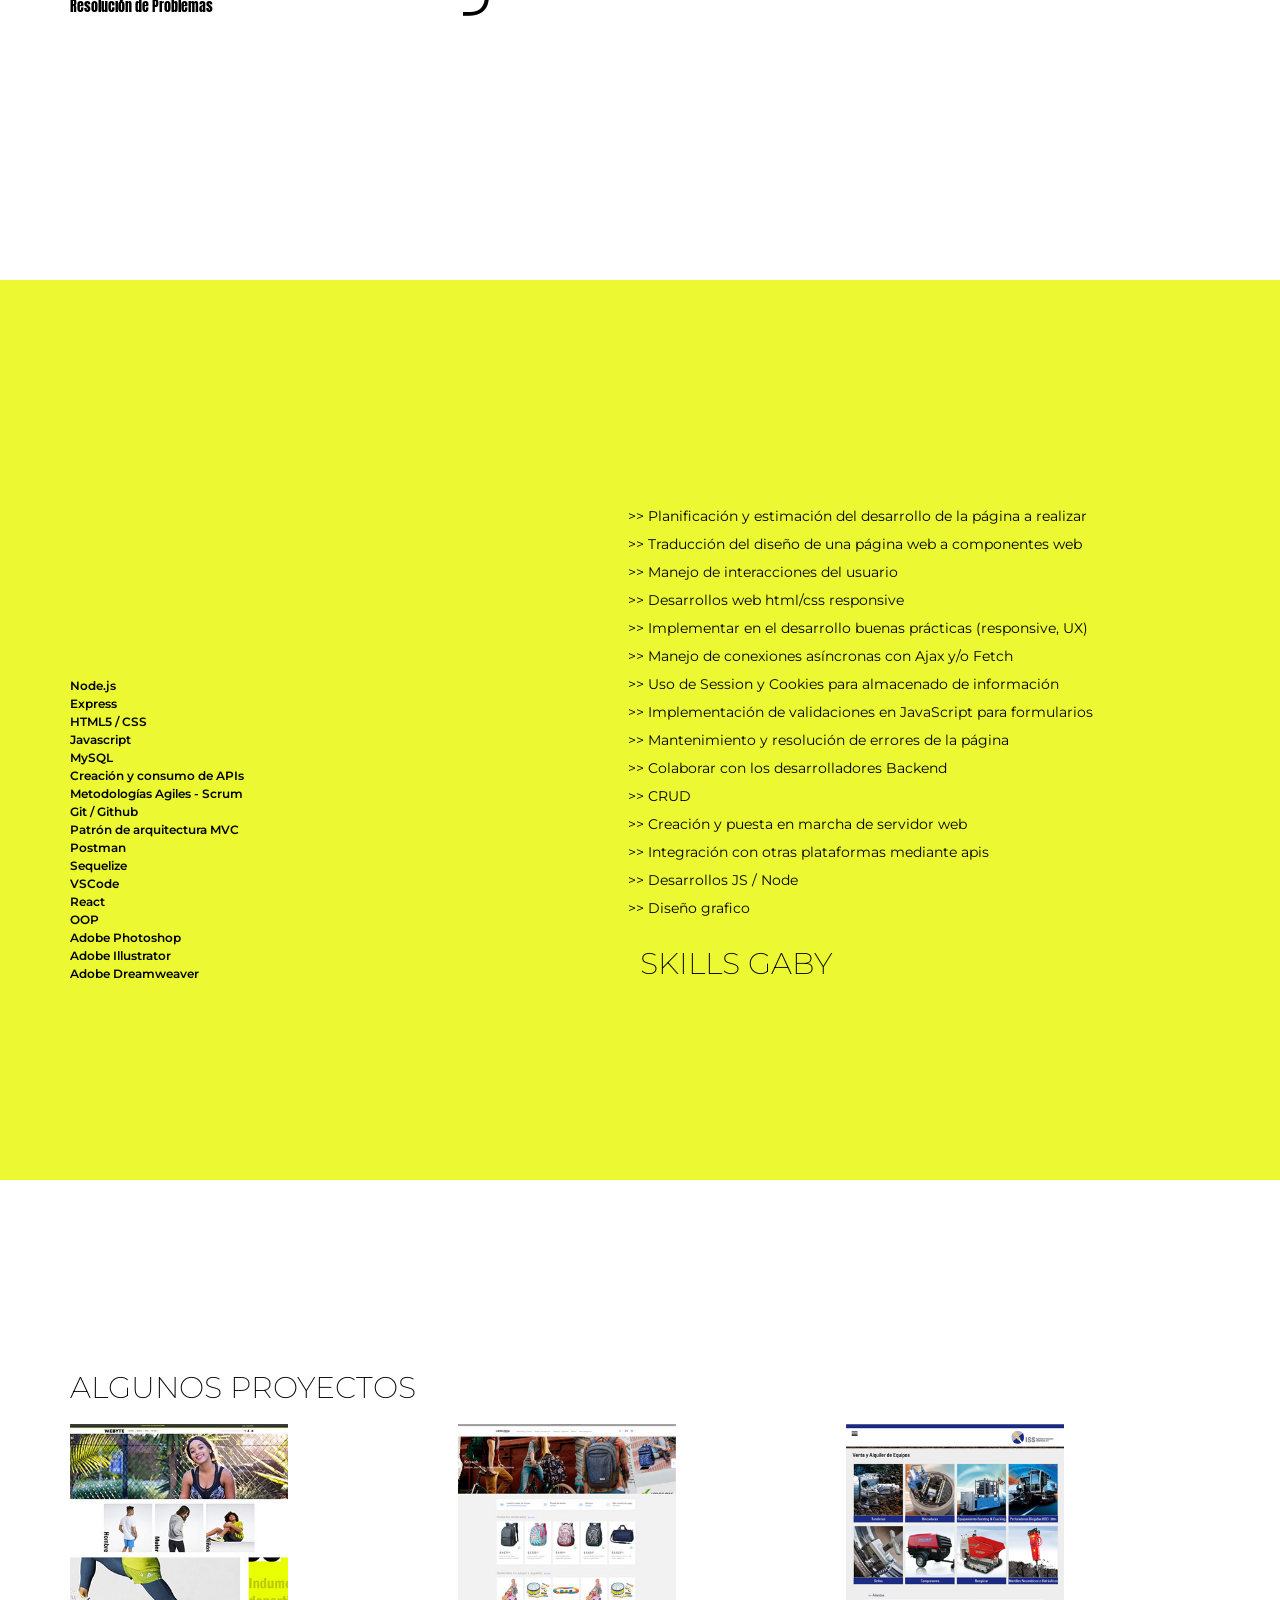
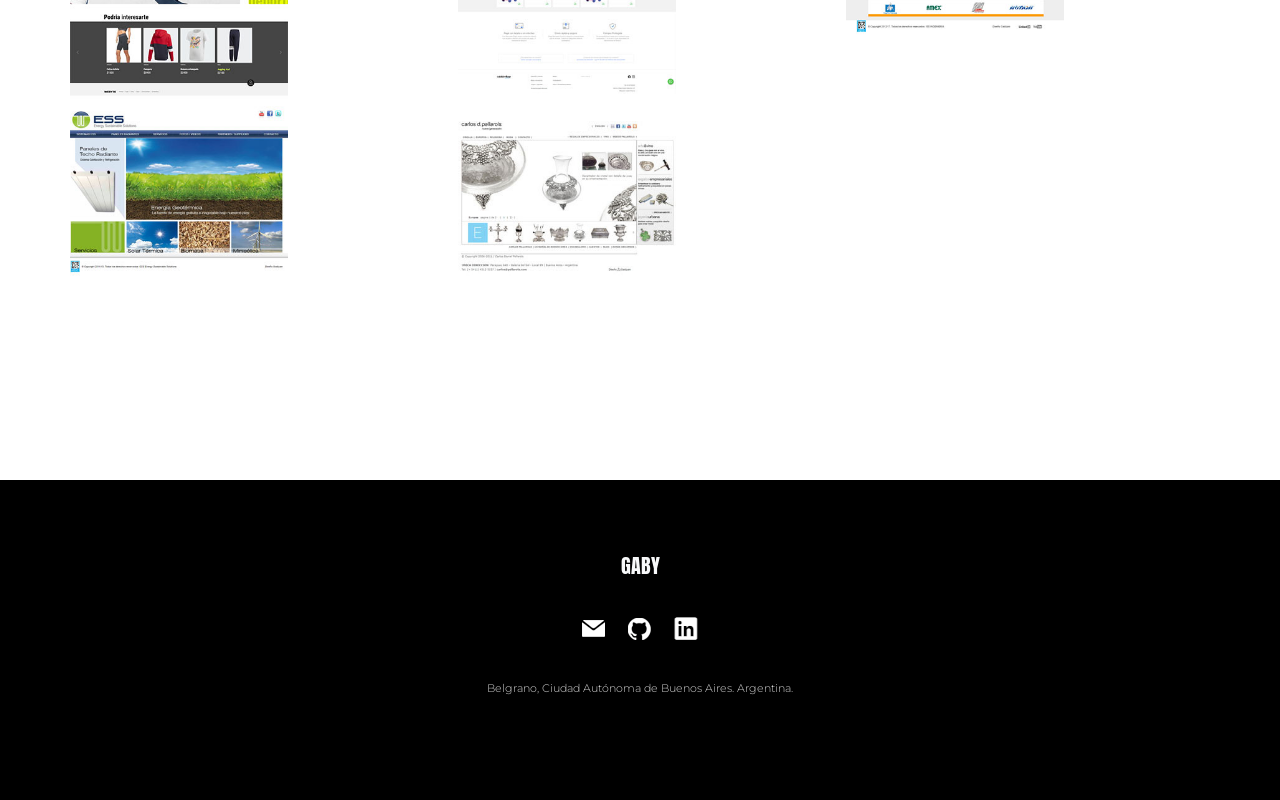
==== commit 22e21040: "act" ====
--- a/home.html
+++ b/home.html
@@ -132,7 +132,7 @@
                    >> Creación y puesta en marcha de servidor web<br>
                    >>  Integración con otras plataformas mediante apis<br>
                    >> Desarrollos JS / Node <br>
-                   >>  Diseño grafico<br><br><br><br>
+                   >>  Diseño grafico<br><br>
                    <h2 class="h2">SKILLS GABY</h2></div>
             </div>
             </div>
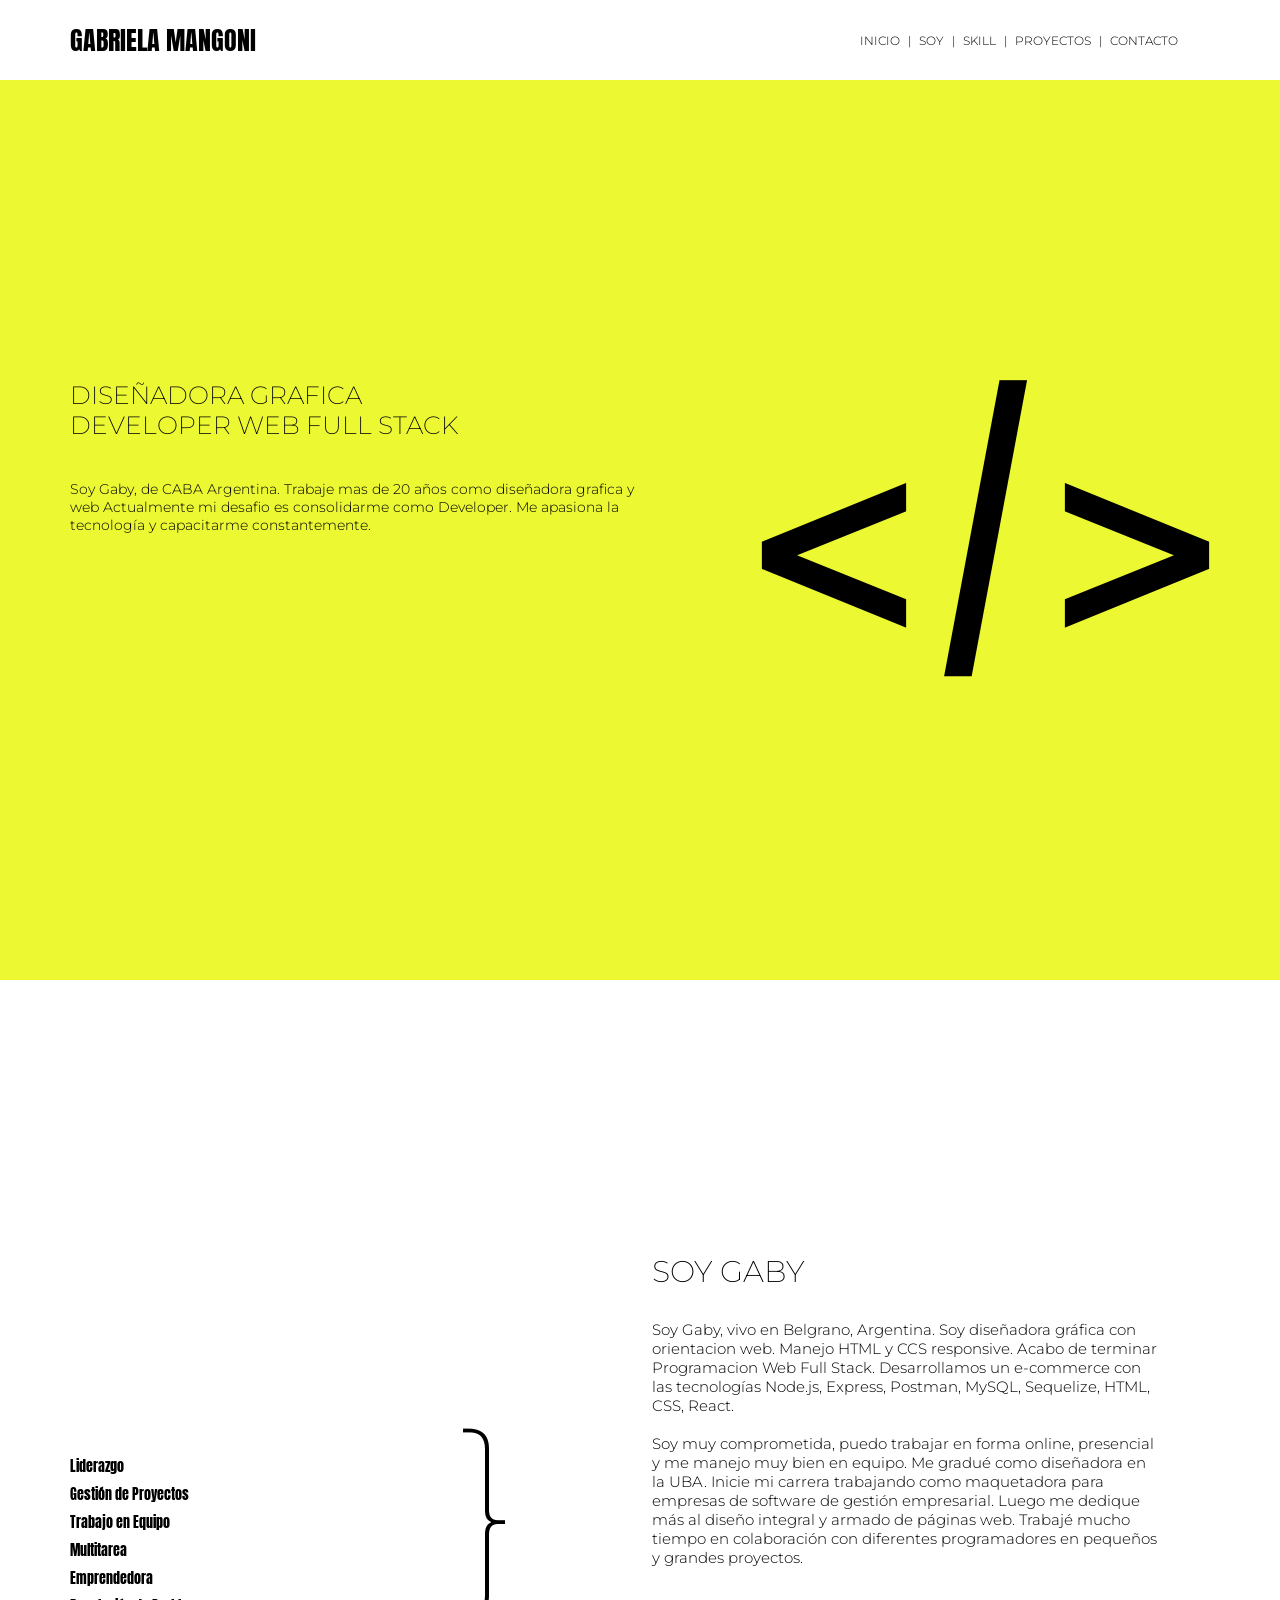
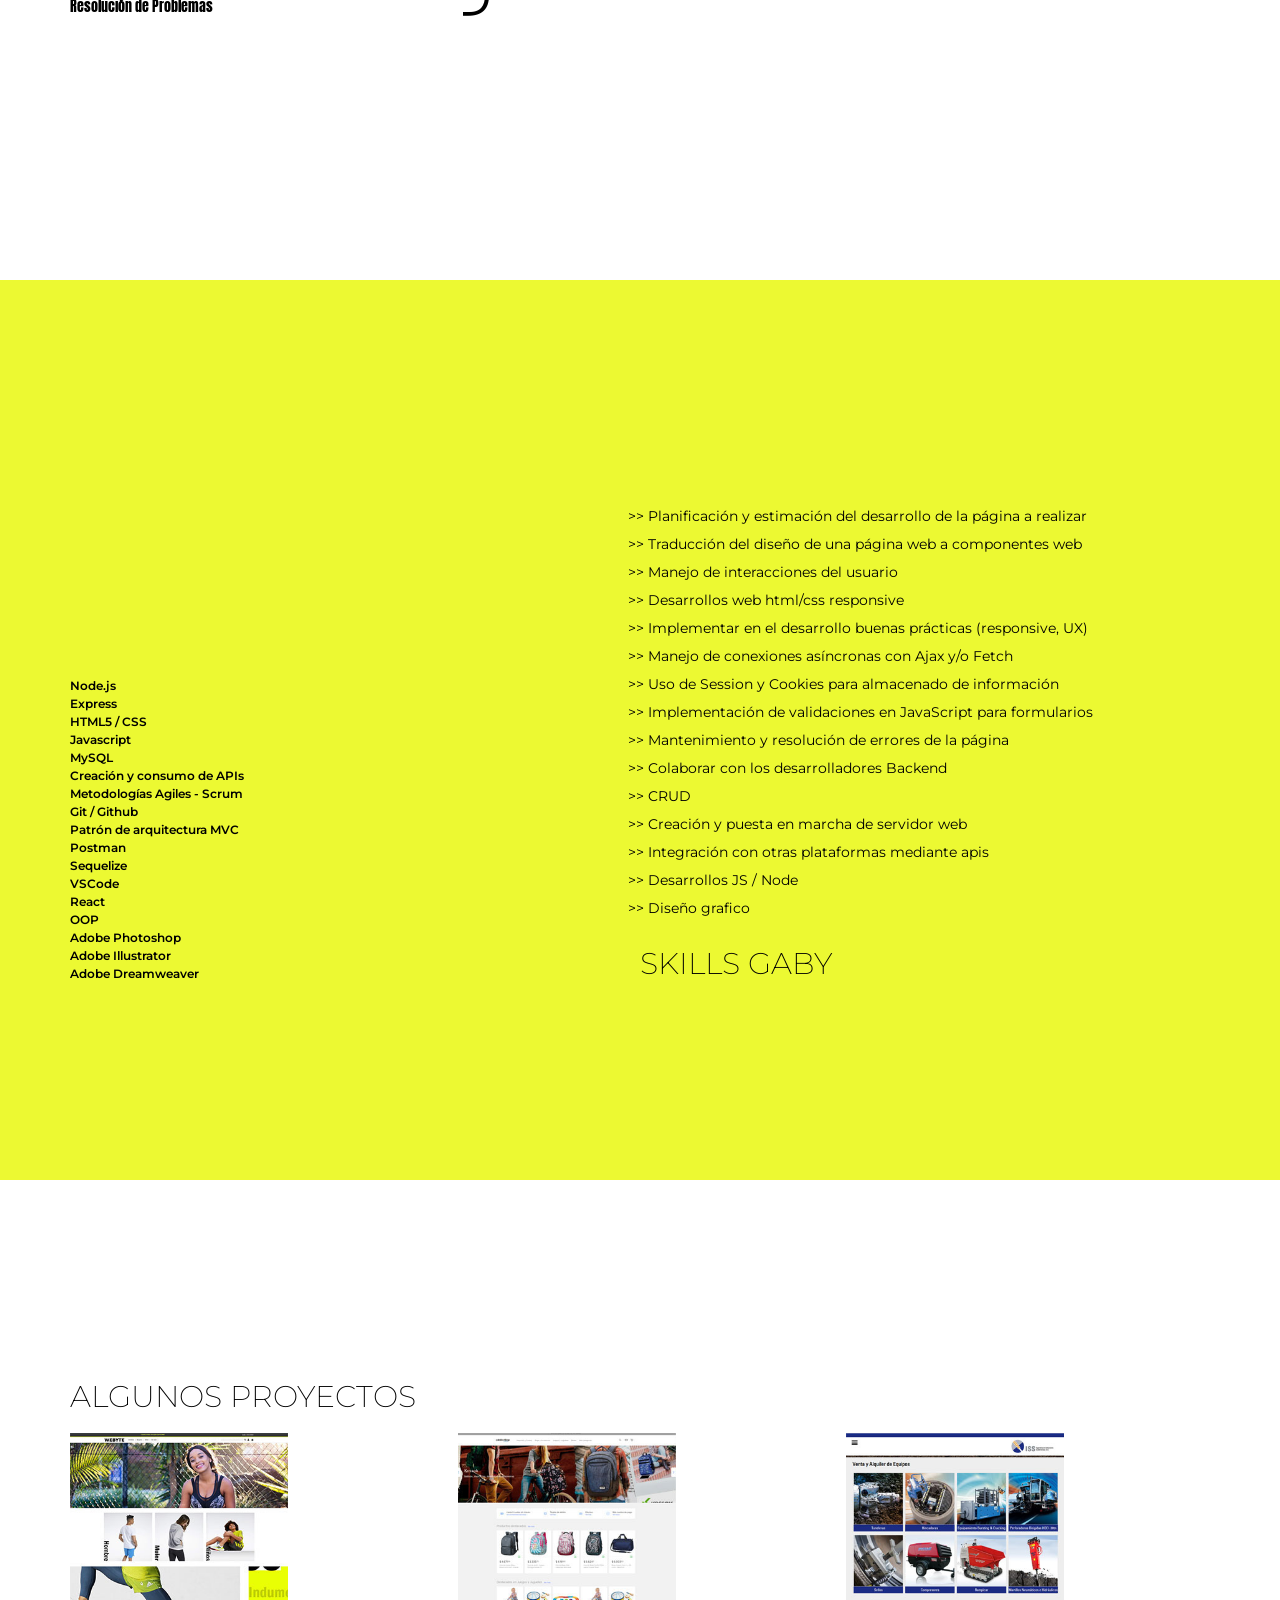
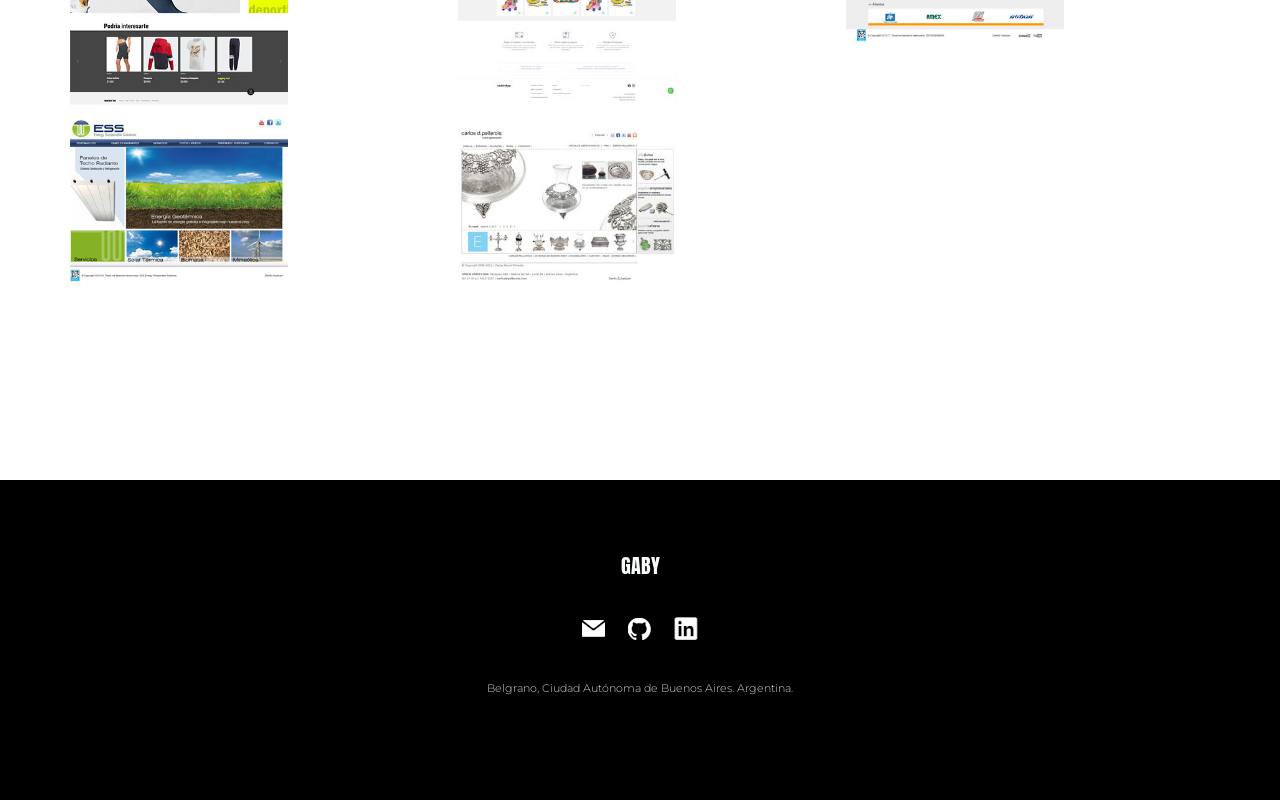
==== commit 34fa9e93: "actualizo" ====
--- a/home.html
+++ b/home.html
@@ -142,7 +142,7 @@
         <!--proyectos-->
         <section class="container-fluid" id="proyectos">
             <div class="container block">  
-                   <h2 class="h2">ALGUNOS PROYECTOS</h2><br>
+                <br> <h2 class="h2">ALGUNOS PROYECTOS</h2><br>
                     <div class="row">
                         <div class="col-6 col-md-4"><a href="https://grupo-4-webyte.herokuapp.com/" target="_blank"><img src="./img/proyecto-webyte.jpg" alt="" class="img-proyecto"></a></div>
                         <div class="col-6 col-md-4"><a href="https://cabildovillageshop.com.ar/" target="_blank"><img src="./img/proyecto-cabildo-village.jpg" alt="" class="img-proyecto"></a></div>
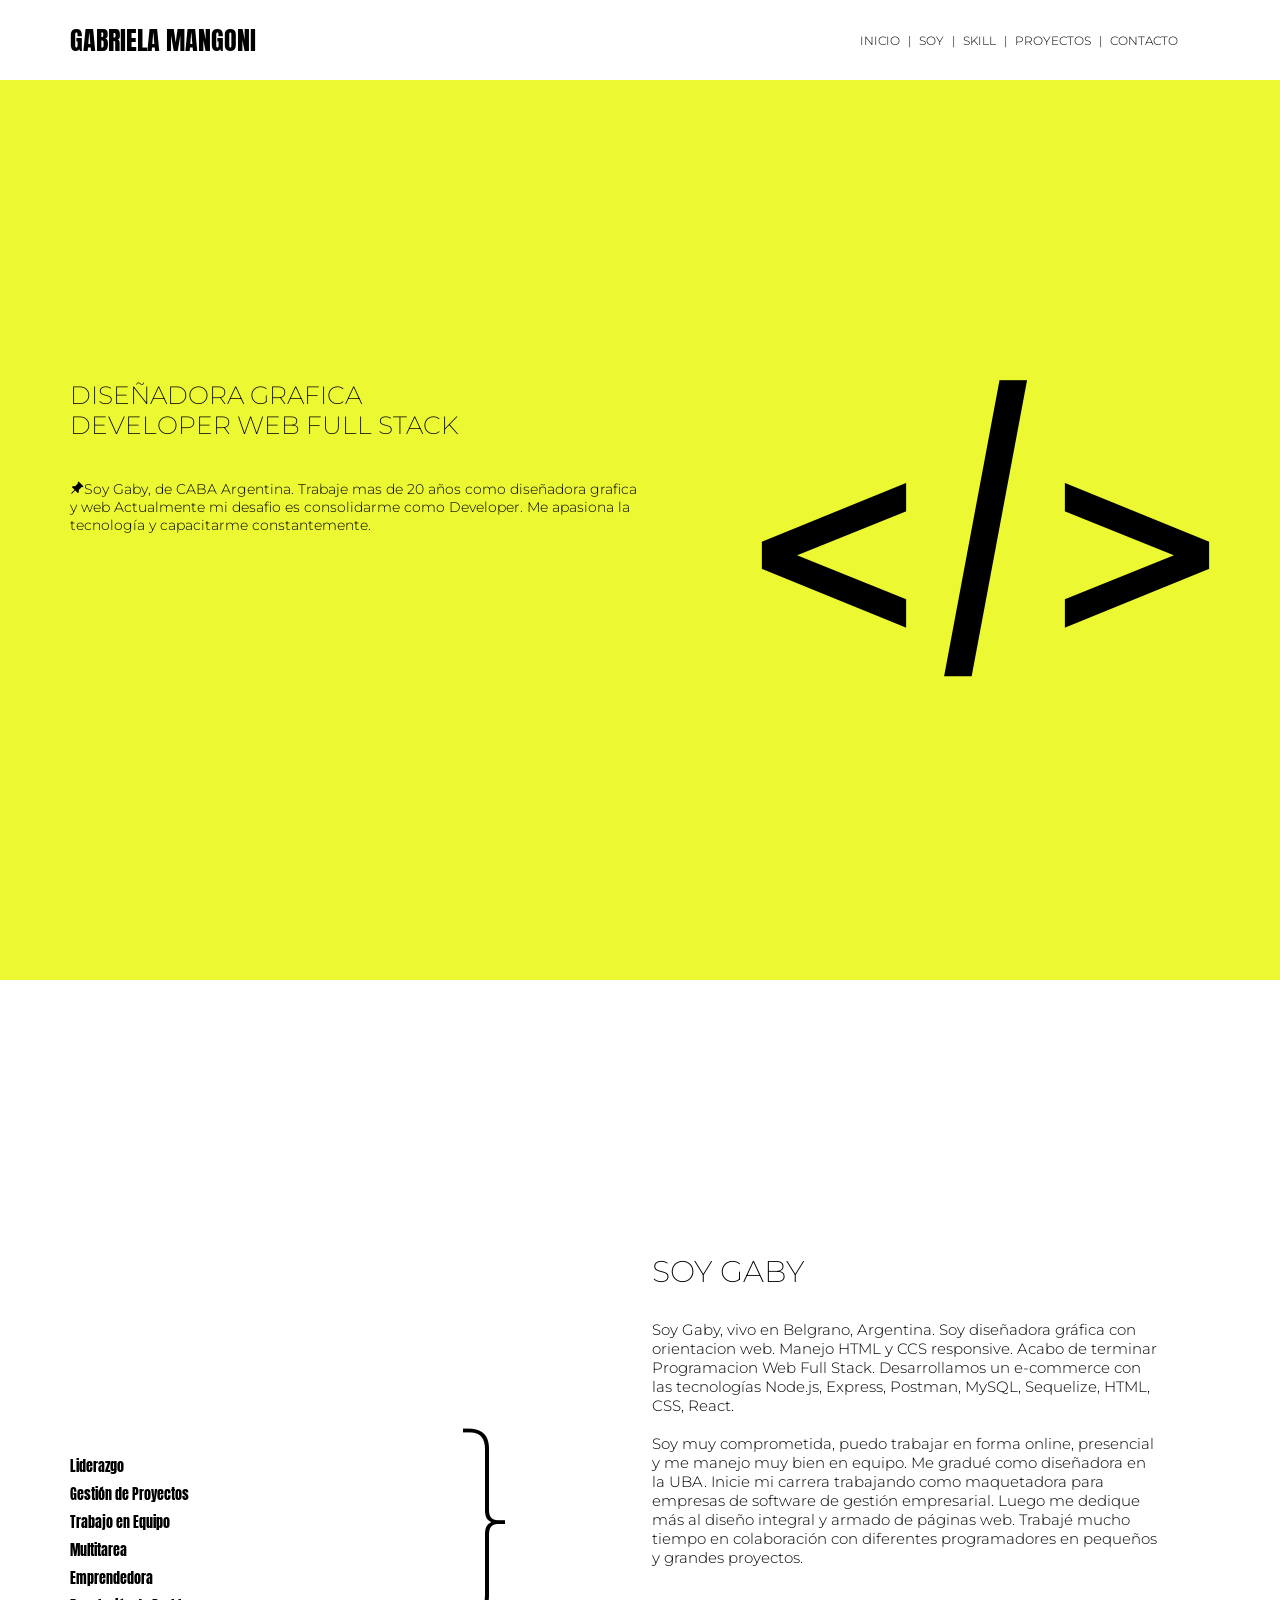
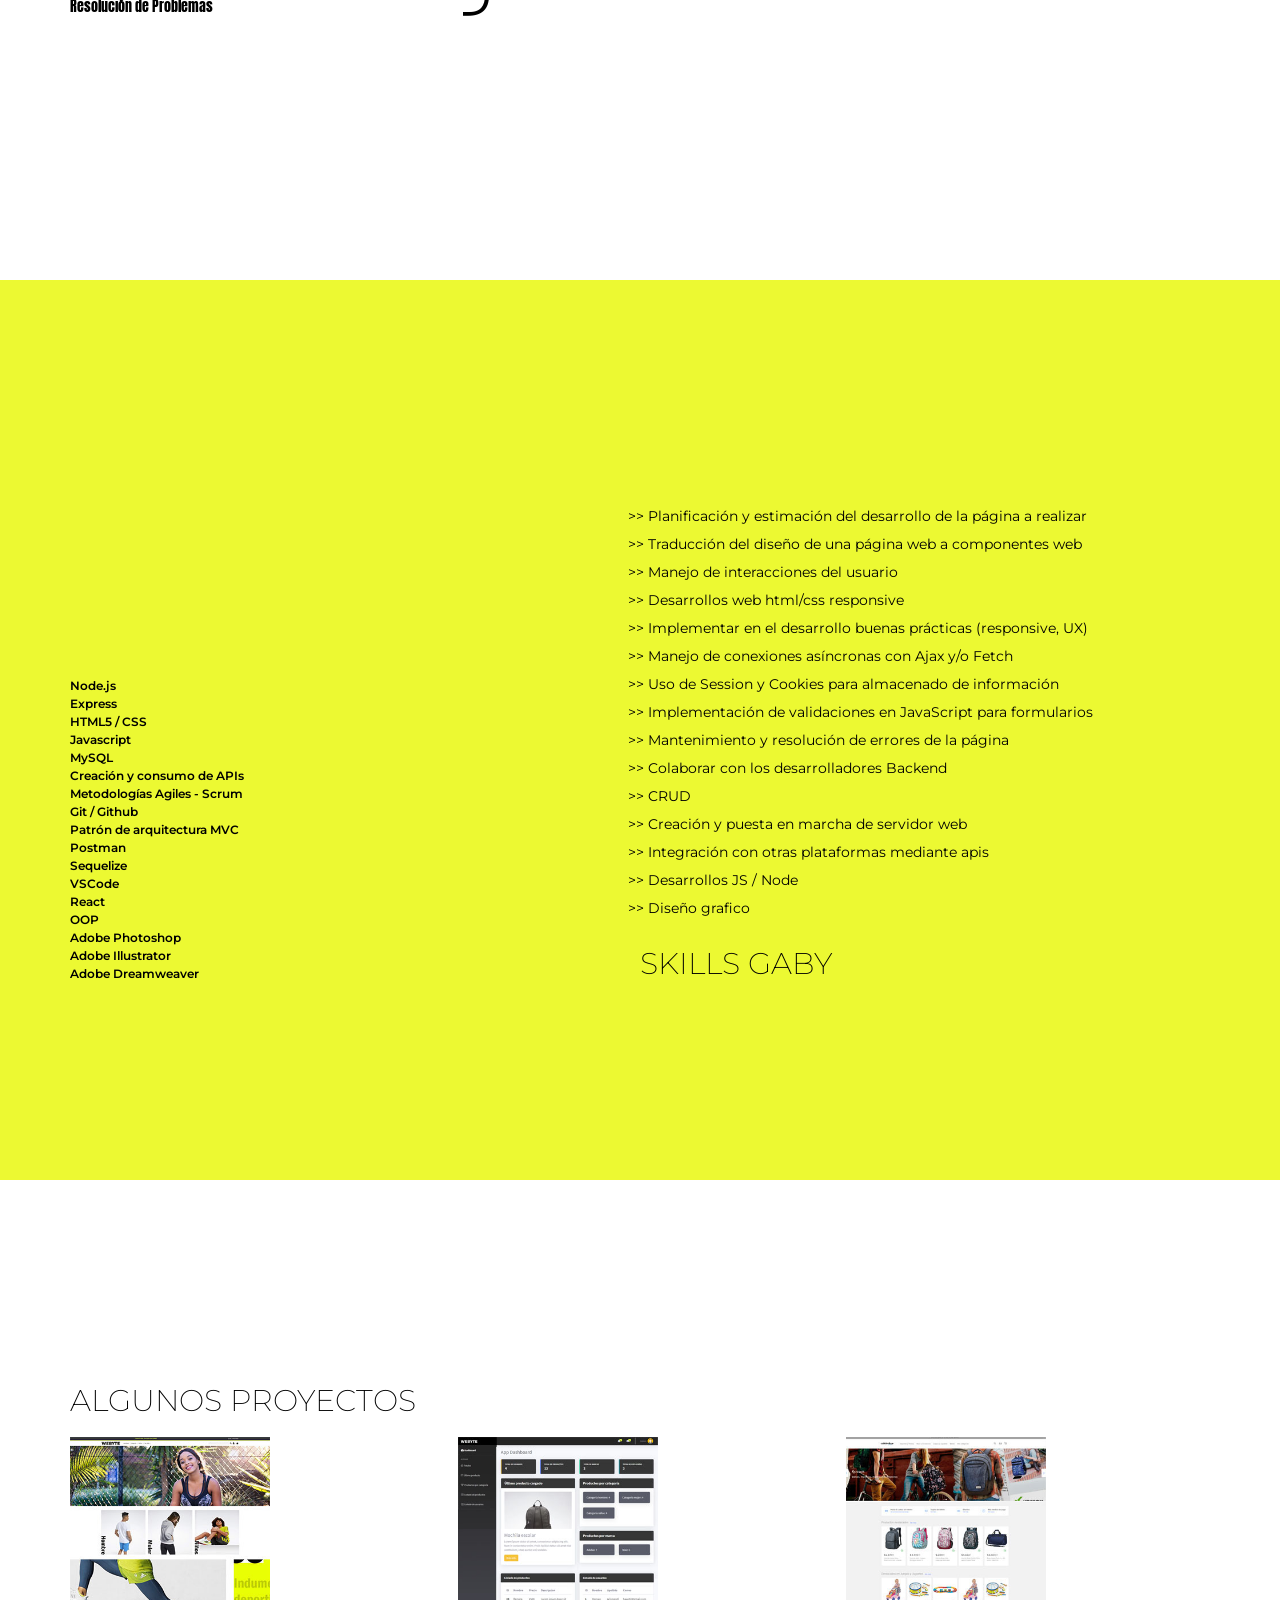
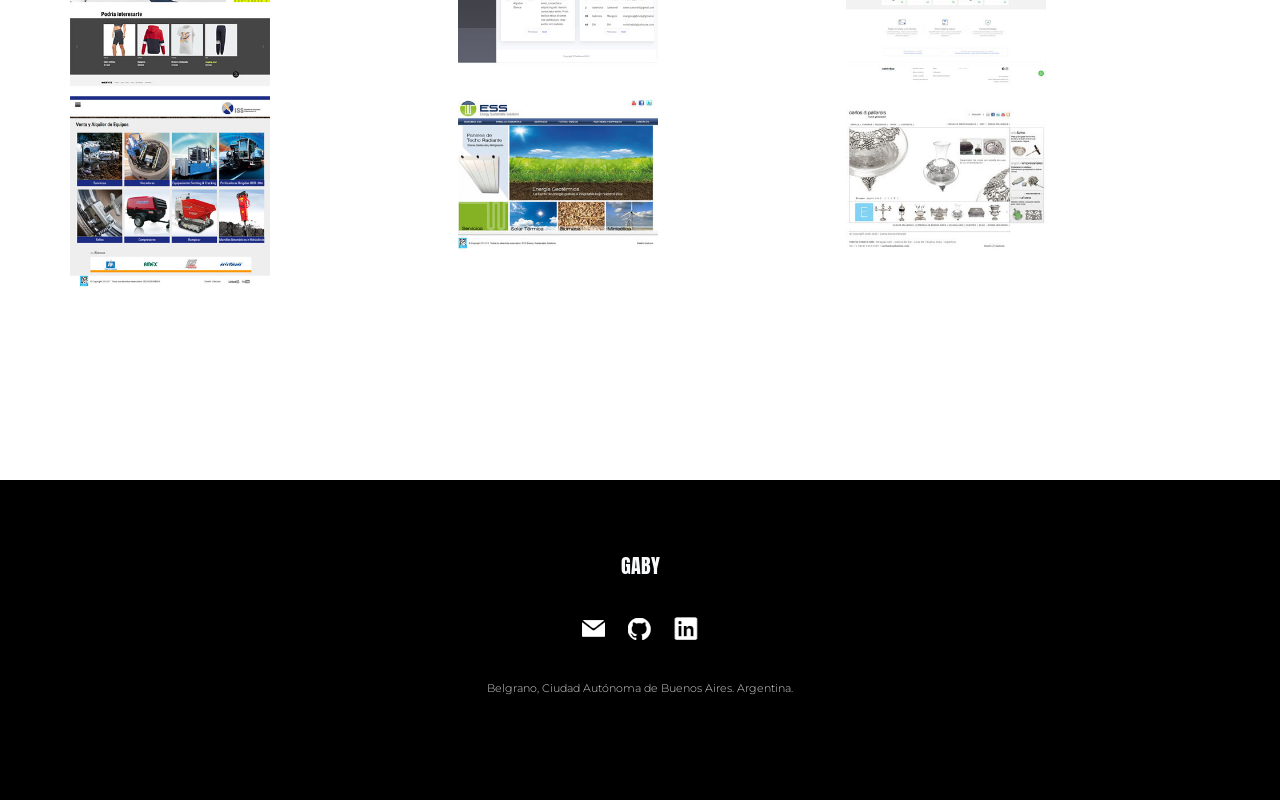
==== commit b59d7b4e: "Gaby actualizo" ====
--- a/home.html
+++ b/home.html
@@ -9,6 +9,7 @@
     <link rel="preconnect" href="https://fonts.gstatic.com" crossorigin>
     <link href="https://fonts.googleapis.com/css2?family=Anton&family=Montserrat:wght@100;200;300;400;600&display=swap" rel="stylesheet">
     <link href="./css/style.css" rel="stylesheet">
+    <link rel="stylesheet" href="https://cdn.jsdelivr.net/npm/bootstrap-icons@1.5.0/font/bootstrap-icons.css">
     
 
     <link rel="apple-touch-icon" sizes="57x57" href="./img/favicon/apple-icon-57x57.png">
@@ -62,7 +63,7 @@
         <section class="container-fluid bg-home" id="main">
             <div class="container"><div class="row">
             <div class="col-12 col-md-7"><h3 class="h3">DISEÑADORA GRAFICA <br>DEVELOPER WEB FULL STACK</h3>
-            <p class="text-home">Soy Gaby, de CABA Argentina. 
+            <p class="text-home"><i class="bi bi-pin-angle-fill"></i>Soy Gaby, de CABA Argentina. 
                Trabaje mas de 20 años como diseñadora grafica y web
                 Actualmente mi desafio es consolidarme como Developer.
                 Me apasiona la tecnología y capacitarme constantemente.</p>
@@ -71,6 +72,7 @@
         </div>
         </div>
     </section>
+  
     <!--soy-->
         <section class="container-fluid" id="soy">
             <div class="container">
@@ -85,7 +87,7 @@
                         <li> Resolución de Problemas</li>
                     </ul>
                 </div>
-                <div class="col-8 col-md-2 llave">}</div>
+                <div class="col-8 col-md-2 llave">&rcub;</div>
                 <div class="col-12 col-md-6 "><h2 class="h2 mt-20">SOY GABY</h2>
                 <P class="text-soy">Soy Gaby, vivo en Belgrano, Argentina. Soy diseñadora gráfica con orientacion web. Manejo HTML y CCS responsive. Acabo de terminar Programacion Web Full Stack. Desarrollamos un e-commerce con las tecnologías Node.js, Express, Postman, MySQL, Sequelize, HTML, CSS, React.
                     <br>  <br>Soy muy comprometida, puedo trabajar en forma online, presencial y me manejo muy bien en equipo. Me gradué como diseñadora en la UBA. Inicie mi carrera trabajando como maquetadora para empresas de software de gestión empresarial. Luego me dedique más al diseño integral y armado de páginas web. Trabajé mucho tiempo en colaboración con diferentes programadores en pequeños y grandes proyectos.</P>
@@ -144,12 +146,12 @@
             <div class="container block">  
                 <br> <h2 class="h2">ALGUNOS PROYECTOS</h2><br>
                     <div class="row">
-                        <div class="col-6 col-md-4"><a href="https://grupo-4-webyte.herokuapp.com/" target="_blank"><img src="./img/proyecto-webyte.jpg" alt="" class="img-proyecto"></a></div>
-                        <div class="col-6 col-md-4"><a href="https://cabildovillageshop.com.ar/" target="_blank"><img src="./img/proyecto-cabildo-village.jpg" alt="" class="img-proyecto"></a></div>
-                        <div class="col-6 col-md-4"><a href="http://www.issingenieria.com/" target="_blank"><img src="./img/proyecto-iss.jpg" alt="" class="img-proyecto"></a></div>
-                        <div class="col-6 col-md-4"><a href="http://www.essenergy.com.ar/" target="_blank"><img src="./img/proyecto-ess.jpg" alt="" class="img-proyecto"></a></div>
-                        <div class="col-6 col-md-4"><a href="http://www.pallarols.com/" target="_blank"><img src="./img/proyecto-pallarols.jpg" alt="" class="img-proyecto"></a></div>
-                        <div class="col-6 col-md-4"></div>
+                        <div class="col-6 col-md-4"><a href="https://grupo-4-webyte.herokuapp.com/" target="_blank"><img src="./img/proyecto-webyte.jpg" alt="Proyecto ecommerce" class="img-proyecto"></a></div>
+                        <div class="col-6 col-md-4"><a href="https://webyte-dashboard-dh.herokuapp.com/" target="_blank"><img src="./img/proyecto-dashboard.jpg" alt="Proyecto React" class="img-proyecto"></a></div>
+                        <div class="col-6 col-md-4"><a href="https://cabildovillageshop.com.ar/" target="_blank"><img src="./img/proyecto-cabildo-village.jpg" alt="Cabildo Village Shop" class="img-proyecto"></a></div>
+                        <div class="col-6 col-md-4"><a href="http://www.issingenieria.com/" target="_blank"><img src="./img/proyecto-iss.jpg" alt="ISS ingenieria" class="img-proyecto"></a></div>
+                        <div class="col-6 col-md-4"><a href="http://www.essenergy.com.ar/" target="_blank"><img src="./img/proyecto-ess.jpg" alt="ESS energy" class="img-proyecto"></a></div>
+                        <div class="col-6 col-md-4"><a href="http://www.pallarols.com/" target="_blank"><img src="./img/proyecto-pallarols.jpg" alt="Pallarols" class="img-proyecto"></a></div>
                    </div>
 
         
--- a/css/style.css
+++ b/css/style.css
@@ -21,6 +21,7 @@
 a:hover {
     text-decoration: none;
 }
+
 
 body {
     font-family: 'Montserrat', sans-serif;
@@ -65,6 +66,9 @@
     flex: 1 0 0%;
   }
   
+  #col {
+    flex: 1 0 0%;
+  }
 .row-cols-auto > * {
     flex: 0 0 auto;
     width: auto;
@@ -504,7 +508,8 @@
         line-height: 18px; 
     }
  
-    .img-proyecto{width: 60%;}
+    .img-proyecto{width: 55%;}
+    .proyectos{margin-top: 10px;}
 }
 
 @media (min-width: 768px) {
